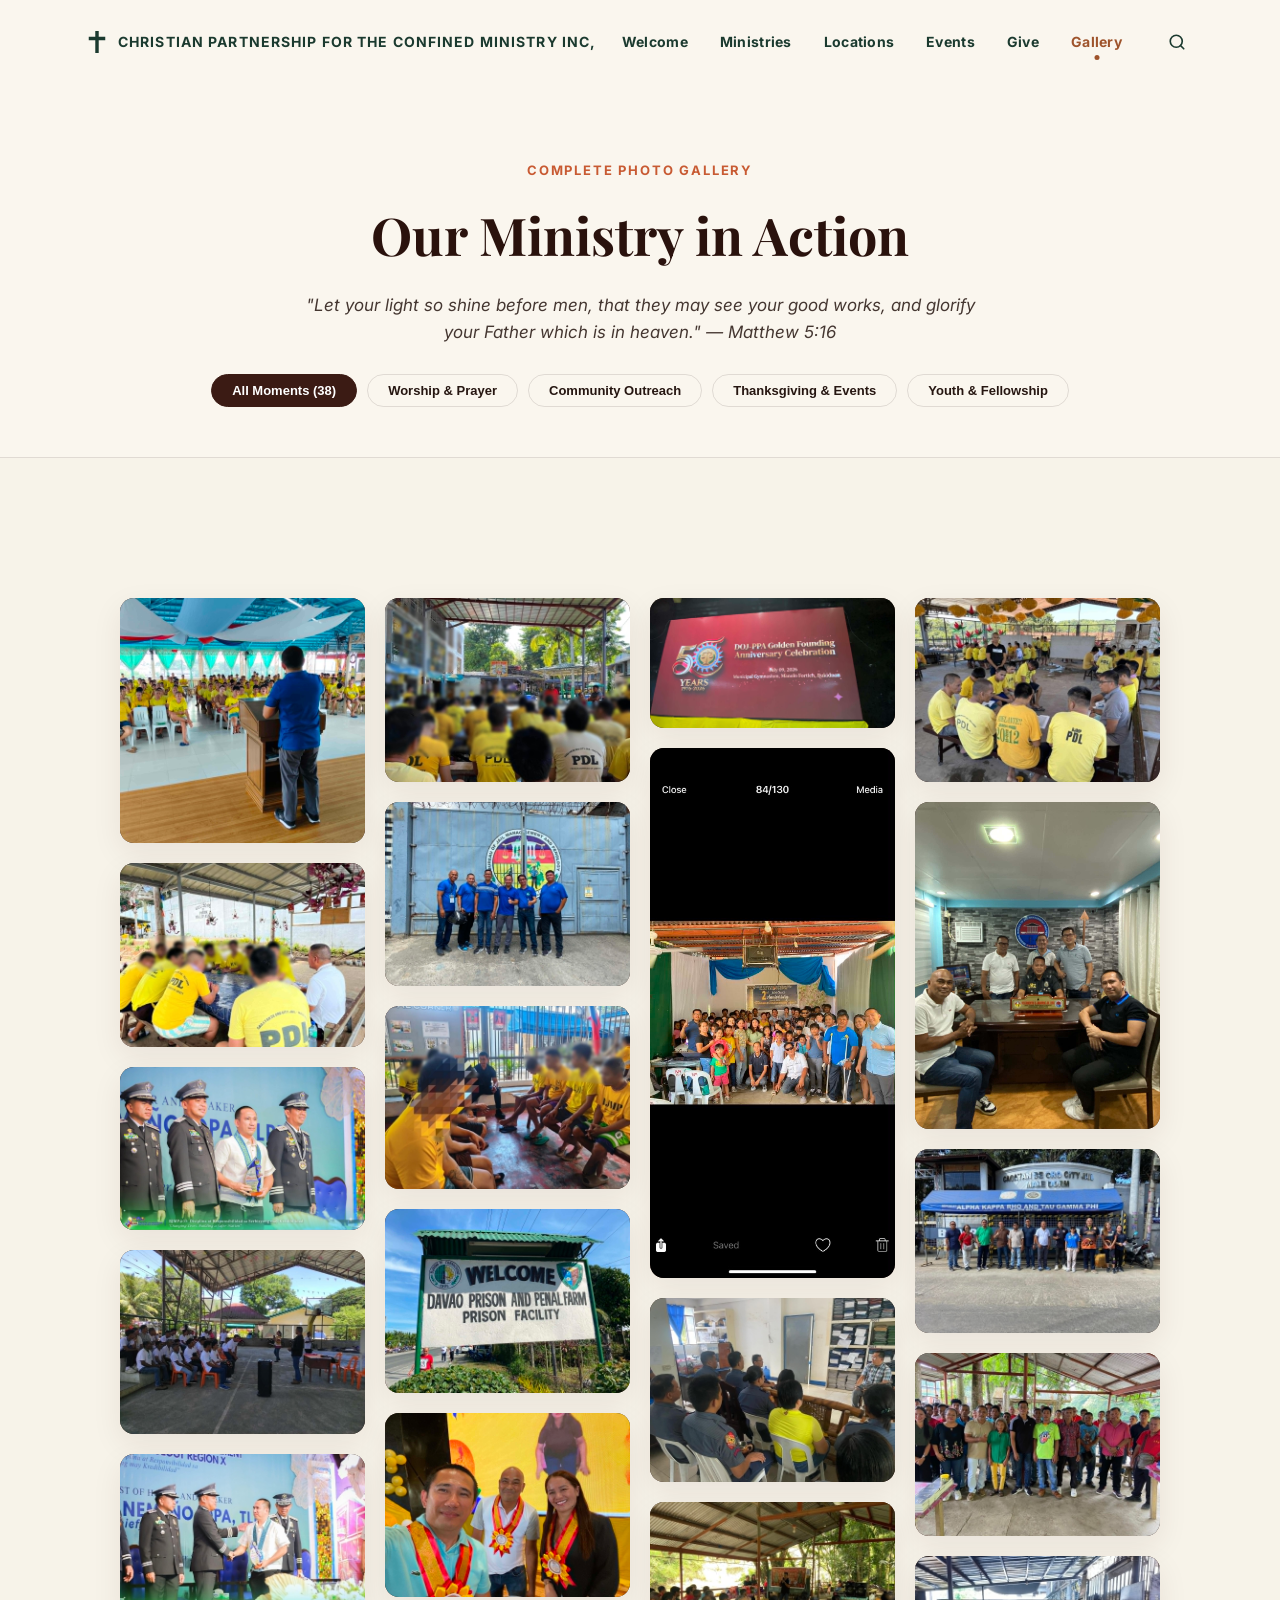
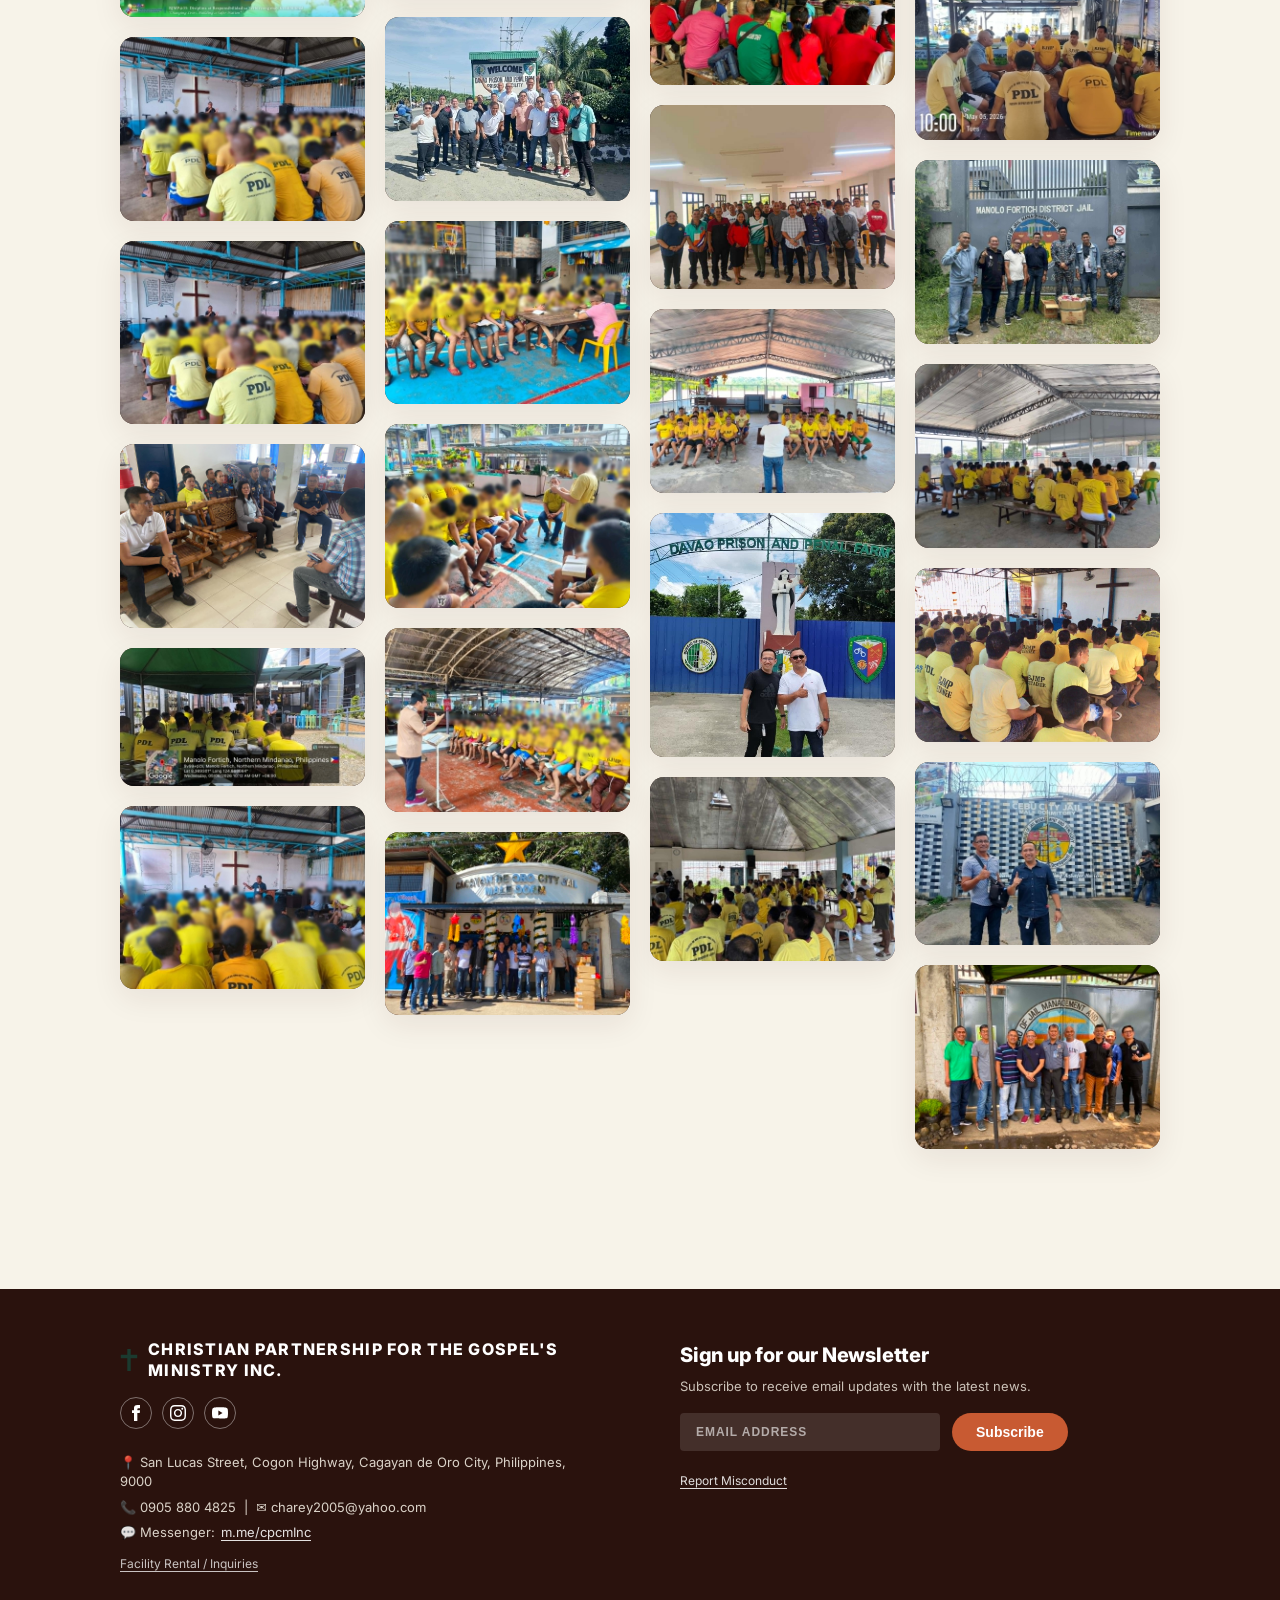
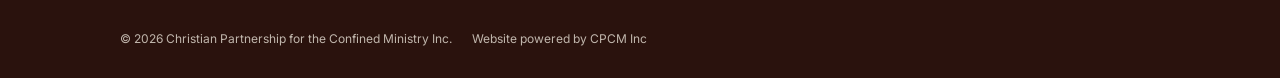
==== gallery.html @ 04987bad "improved design and added images page" ====
<!DOCTYPE html>
<html lang="en">
<head>
  <meta charset="UTF-8">
  <meta name="viewport" content="width=device-width, initial-scale=1.0">
  <meta name="description" content="Christian Partnership for the Confined Ministry Inc, — Ministry in Action Complete Photo Gallery.">
  <title>Ministry in Action Gallery — Christian Partnership for the Confined Ministry Inc</title>
  
  <!-- Typography Tokens via Google Fonts -->
  <link rel="preconnect" href="https://fonts.googleapis.com">
  <link rel="preconnect" href="https://fonts.gstatic.com" crossorigin>
  <link href="https://fonts.googleapis.com/css2?family=Inter:wght@400;500;600;700&family=Playfair+Display:ital,wght@0,400;0,600;0,700;1,400&display=swap" rel="stylesheet">
  
  <style>
    /* ==========================================================================
       DESIGN SYSTEM & TOKENS (Matching Main Page Palette)
       ========================================================================== */
    :root {
      --color-forest: #3B1B14;       /* Primary dark warm brown */
      --color-forest-dark: #2A120D;  /* Deep accent brown */
      --color-cream: #F7F3E9;        /* Warm cream background */
      --color-cream-light: #FAF6EE;  /* Surface accent */
      --color-sage: #D9B496;         /* Warm sand accent */
      --color-teal-btn: #C85A32;     /* Warm rust primary CTA */
      --color-teal-hover: #AC4924;   /* Warm rust hover */
      --color-rust: #E08238;         /* Accent underline */
      --color-white: #FFFFFF;
      --color-text-dark: #261611;    /* Body text on cream */
      --color-text-light: #F3EDE2;   /* Body text on dark */
      --color-border-dark: rgba(38, 22, 17, 0.12);
      --color-border-light: rgba(243, 237, 226, 0.18);

      --font-serif: 'Playfair Display', Georgia, serif;
      --font-sans: 'Inter', system-ui, -apple-system, BlinkMacSystemFont, sans-serif;

      --container-width: 1200px;
      --gutter-mobile: 24px;
      --gutter-desktop: 80px;
      --section-pad-desktop: 140px;
      --section-pad-mobile: 72px;

      --transition-smooth: all 0.3s cubic-bezier(0.16, 1, 0.3, 1);
      --shadow-subtle: 0 10px 30px rgba(59, 27, 20, 0.08);
      --shadow-hover: 0 20px 40px rgba(59, 27, 20, 0.18);
    }

    *, *::before, *::after {
      box-sizing: border-box;
      margin: 0;
      padding: 0;
    }

    html {
      scroll-behavior: smooth;
      font-size: 16px;
      height: 100%;
    }

    body {
      font-family: var(--font-sans);
      background-color: var(--color-cream);
      color: var(--color-text-dark);
      line-height: 1.6;
      -webkit-font-smoothing: antialiased;
      overflow-x: hidden;
      min-height: 100vh;
      display: flex;
      flex-direction: column;
    }

    img {
      max-width: 100%;
      height: auto;
      display: block;
      object-fit: cover;
    }

    a {
      color: inherit;
      text-decoration: none;
      transition: var(--transition-smooth);
    }

    .container {
      width: 100%;
      max-width: var(--container-width);
      margin: 0 auto;
      padding-left: var(--gutter-mobile);
      padding-right: var(--gutter-mobile);
    }

    @media (min-width: 768px) {
      .container {
        padding-left: var(--gutter-desktop);
        padding-right: var(--gutter-desktop);
      }
    }

    .btn {
      display: inline-flex;
      align-items: center;
      justify-content: center;
      padding: 12px 28px;
      border-radius: 999px;
      font-family: var(--font-sans);
      font-size: 14px;
      font-weight: 600;
      letter-spacing: 0.03em;
      cursor: pointer;
      transition: var(--transition-smooth);
      white-space: nowrap;
      border: none;
    }

    .btn-teal-pill {
      background-color: var(--color-teal-btn);
      color: var(--color-white);
    }

    .btn-teal-pill:hover {
      background-color: var(--color-teal-hover);
      transform: translateY(-2px);
    }

    /* Site Header */
    .site-header {
      position: absolute;
      top: 0;
      left: 0;
      width: 100%;
      z-index: 1000;
      padding: 24px 0;
      background: transparent;
      transition: background-color 0.4s cubic-bezier(0.16, 1, 0.3, 1),
        padding 0.4s ease,
        box-shadow 0.4s ease,
        backdrop-filter 0.4s ease;
    }

    .site-header.scrolled {
      position: fixed;
      background-color: rgba(255, 255, 255, 0.95);
      backdrop-filter: blur(12px);
      -webkit-backdrop-filter: blur(12px);
      padding: 16px 0;
      box-shadow: 0 4px 20px rgba(0, 0, 0, 0.08);
      border-bottom: 1px solid rgba(27, 58, 47, 0.08);
    }

    .header-container {
      display: flex;
      align-items: center;
      justify-content: space-between;
      padding-left: var(--gutter-mobile);
      padding-right: var(--gutter-mobile);
    }

    @media (min-width: 992px) {
      .header-container {
        padding-left: 48px;
        padding-right: 48px;
      }
    }

    .brand-logo {
      display: flex;
      align-items: center;
      gap: 12px;
      font-family: var(--font-sans);
      font-weight: 700;
      font-size: 14px;
      letter-spacing: 0.08em;
      color: #1b3a2f; /* Dark forest green */
      text-transform: uppercase;
      transition: color 0.3s ease;
      z-index: 1002;
      line-height: 1;
    }

    .cross-icon {
      width: 18px;
      height: 22px;
      fill: #1b3a2f;
      flex-shrink: 0;
    }

    .main-nav {
      display: none;
    }

    @media (min-width: 992px) {
      .main-nav {
        display: flex;
        align-items: center;
      }
    }

    .nav-list {
      display: flex;
      align-items: center;
      list-style: none;
      gap: 32px;
    }

    .nav-link {
      font-family: var(--font-sans);
      font-size: 14px;
      font-weight: 700;
      line-height: 1.4;
      text-transform: none;
      letter-spacing: 0.02em;
      color: #1b3a2f; /* Inactive link color: Deep forest green */
      position: relative;
      padding: 8px 0;
      transition: color 0.3s ease;
      display: inline-block;
    }

    .nav-link:hover,
    .nav-link:focus-visible {
      color: #9E532B; /* Warm terracotta on hover */
    }

    .nav-link.active {
      color: #9E532B; /* Active link warm terracotta/brown text color */
      font-weight: 700;
    }

    .nav-link.active::after {
      content: '';
      position: absolute;
      bottom: 0px;
      left: 50%;
      transform: translateX(-50%);
      width: 5px;
      height: 5px;
      background-color: #9E532B; /* Small centered dot indicator beneath active text */
      border-radius: 50%;
    }

    .search-trigger-btn {
      background: none;
      color: #1b3a2f;
      cursor: pointer;
      display: flex;
      align-items: center;
      justify-content: center;
      padding: 6px;
      border-radius: 50%;
      transition: var(--transition-smooth);
      margin-left: 8px;
      border: none;
      outline: none;
    }

    .search-trigger-btn:hover {
      color: #9E532B;
      transform: scale(1.1);
    }

    /* Mobile Hamburger */
    .mobile-menu-toggle {
      display: flex;
      flex-direction: column;
      justify-content: space-between;
      width: 28px;
      height: 20px;
      background: transparent;
      cursor: pointer;
      z-index: 1002;
    }

    @media (min-width: 992px) {
      .mobile-menu-toggle {
        display: none;
      }
    }

    .mobile-menu-toggle span {
      width: 100%;
      height: 2px;
      background-color: var(--color-forest);
      border-radius: 2px;
      transition: var(--transition-smooth);
    }

    .site-header.scrolled .mobile-menu-toggle span {
      background-color: var(--color-white);
    }

    .mobile-menu-toggle.open span:nth-child(1) {
      transform: translateY(9px) rotate(45deg);
    }

    .mobile-menu-toggle.open span:nth-child(2) {
      opacity: 0;
    }

    .mobile-menu-toggle.open span:nth-child(3) {
      transform: translateY(-9px) rotate(-45deg);
    }

    /* Mobile Drawer */
    .mobile-drawer {
      position: fixed;
      top: 0;
      right: -100%;
      width: 100%;
      max-width: 380px;
      height: 100vh;
      background-color: var(--color-forest);
      z-index: 1001;
      padding: 120px 40px 60px;
      display: flex;
      flex-direction: column;
      justify-content: space-between;
      transition: right 0.4s cubic-bezier(0.16, 1, 0.3, 1);
      box-shadow: -10px 0 30px rgba(0, 0, 0, 0.3);
    }

    .mobile-drawer.open {
      right: 0;
    }

    .mobile-nav-list {
      list-style: none;
      display: flex;
      flex-direction: column;
      gap: 28px;
    }

    .mobile-nav-link {
      font-family: var(--font-serif);
      font-size: 28px;
      color: var(--color-white);
      display: block;
    }

    .mobile-nav-link.active {
      color: var(--color-sage);
      position: relative;
    }

    .drawer-backdrop {
      position: fixed;
      top: 0;
      left: 0;
      width: 100vw;
      height: 100vh;
      background-color: rgba(0, 0, 0, 0.5);
      backdrop-filter: blur(4px);
      z-index: 1000;
      opacity: 0;
      pointer-events: none;
      transition: opacity 0.3s ease;
    }

    .drawer-backdrop.open {
      opacity: 1;
      pointer-events: auto;
    }

    /* Search Modal Overlay */
    .search-modal {
      position: fixed;
      top: 0;
      left: 0;
      width: 100vw;
      height: 100vh;
      background-color: rgba(42, 18, 13, 0.96);
      backdrop-filter: blur(16px);
      z-index: 2000;
      display: flex;
      align-items: center;
      justify-content: center;
      padding: 24px;
      opacity: 0;
      pointer-events: none;
      transition: opacity 0.3s ease;
    }

    .search-modal.active {
      opacity: 1;
      pointer-events: auto;
    }

    .search-modal-content {
      width: 100%;
      max-width: 600px;
      position: relative;
    }

    .search-modal-close {
      position: absolute;
      top: -60px;
      right: 0;
      background: none;
      color: var(--color-white);
      font-size: 32px;
      cursor: pointer;
    }

    .search-big-input {
      width: 100%;
      background: transparent;
      border: none;
      border-bottom: 2px solid var(--color-sage);
      font-family: var(--font-serif);
      font-size: 32px;
      color: var(--color-white);
      padding: 16px 0;
    }

    .search-big-input::placeholder {
      color: rgba(255, 255, 255, 0.4);
    }

    /* Hero Section */
    .gallery-hero {
      padding-top: 160px;
      padding-bottom: 50px;
      background-color: var(--color-cream-light);
      text-align: center;
      border-bottom: 1px solid var(--color-border-dark);
    }

    .eyebrow {
      font-size: 13px;
      font-weight: 700;
      text-transform: uppercase;
      letter-spacing: 0.14em;
      color: var(--color-teal-btn);
      margin-bottom: 12px;
      display: block;
    }

    .hero-title {
      font-family: var(--font-serif);
      font-size: clamp(34px, 4.5vw, 52px);
      color: var(--color-forest-dark);
      margin-bottom: 16px;
      font-weight: 700;
    }

    .hero-subtitle {
      max-width: 680px;
      margin: 0 auto 28px;
      font-size: 17px;
      color: var(--color-text-dark);
      opacity: 0.85;
      font-style: italic;
    }

    /* Filter Tabs */
    .filter-tabs {
      display: flex;
      flex-wrap: wrap;
      justify-content: center;
      gap: 10px;
      margin-top: 20px;
    }

    .filter-btn {
      padding: 8px 20px;
      border-radius: 999px;
      background: transparent;
      border: 1px solid var(--color-border-dark);
      color: var(--color-text-dark);
      font-size: 13px;
      font-weight: 600;
      cursor: pointer;
      transition: var(--transition-smooth);
    }

    .filter-btn:hover, .filter-btn.active {
      background-color: var(--color-forest);
      color: var(--color-white);
      border-color: var(--color-forest);
    }

    /* Masonry Gallery Grid */
    .gallery-section {
      padding: var(--section-pad-desktop) 0;
    }

    .masonry-grid {
      column-count: 1;
      column-gap: 20px;
    }

    @media (min-width: 576px) {
      .masonry-grid {
        column-count: 2;
      }
    }

    @media (min-width: 992px) {
      .masonry-grid {
        column-count: 3;
      }
    }

    @media (min-width: 1200px) {
      .masonry-grid {
        column-count: 4;
      }
    }

    .gallery-item {
      break-inside: avoid;
      margin-bottom: 20px;
      position: relative;
      border-radius: 14px;
      overflow: hidden;
      box-shadow: var(--shadow-subtle);
      background-color: var(--color-forest-dark);
      cursor: pointer;
      transition: var(--transition-smooth);
    }

    .gallery-item:hover {
      transform: translateY(-4px);
      box-shadow: var(--shadow-hover);
    }

    .gallery-img {
      width: 100%;
      height: auto;
      display: block;
      transition: transform 0.5s ease;
    }

    .gallery-item:hover .gallery-img {
      transform: scale(1.05);
      opacity: 0.88;
    }

    .gallery-caption {
      position: absolute;
      bottom: 0;
      left: 0;
      width: 100%;
      padding: 20px;
      background: linear-gradient(to top, rgba(42, 18, 13, 0.92) 0%, rgba(42, 18, 13, 0) 100%);
      color: var(--color-white);
      opacity: 0;
      transform: translateY(10px);
      transition: var(--transition-smooth);
    }

    .gallery-item:hover .gallery-caption {
      opacity: 1;
      transform: translateY(0);
    }

    .caption-tag {
      font-size: 10px;
      font-weight: 700;
      text-transform: uppercase;
      letter-spacing: 0.12em;
      color: var(--color-sage);
      margin-bottom: 4px;
      display: block;
    }

    .caption-title {
      font-family: var(--font-serif);
      font-size: 16px;
      font-weight: 600;
      line-height: 1.3;
    }

    /* Lightbox Modal */
    .lightbox-modal {
      position: fixed;
      top: 0;
      left: 0;
      width: 100vw;
      height: 100vh;
      background-color: rgba(42, 18, 13, 0.95);
      backdrop-filter: blur(12px);
      z-index: 2000;
      display: flex;
      align-items: center;
      justify-content: center;
      opacity: 0;
      pointer-events: none;
      transition: opacity 0.3s ease;
      padding: 24px;
    }

    .lightbox-modal.active {
      opacity: 1;
      pointer-events: auto;
    }

    .lightbox-content {
      max-width: 900px;
      max-height: 88vh;
      position: relative;
      text-align: center;
    }

    .lightbox-img {
      max-width: 100%;
      max-height: 78vh;
      border-radius: 12px;
      box-shadow: 0 20px 50px rgba(0, 0, 0, 0.5);
    }

    .lightbox-close {
      position: absolute;
      top: -48px;
      right: 0;
      background: none;
      border: none;
      color: var(--color-white);
      font-size: 36px;
      cursor: pointer;
    }

    .lightbox-caption-text {
      color: var(--color-cream);
      margin-top: 14px;
      font-family: var(--font-serif);
      font-size: 18px;
    }

    /* ==========================================================================
       FOOTER (Refactored Layout with Site Palette)
       ========================================================================== */
    .site-footer {
      background-color: var(--color-forest-dark);
      color: var(--color-text-light);
      padding-top: 50px;
      padding-bottom: 30px;
      margin-top: auto;
      margin-bottom: 0;
    }

    .footer-grid-2col {
      display: grid;
      grid-template-columns: 1fr;
      gap: 40px;
      margin-bottom: 40px;
      align-items: start;
    }

    @media (min-width: 840px) {
      .footer-grid-2col {
        grid-template-columns: 1fr 1fr;
        gap: 80px;
      }
    }

    .footer-brand {
      display: flex;
      align-items: center;
      gap: 10px;
      font-weight: 800;
      font-size: 16px;
      letter-spacing: 0.08em;
      margin-bottom: 16px;
      line-height: 1.3;
      color: var(--color-white);
      text-transform: uppercase;
    }

    .social-icons-row {
      display: flex;
      align-items: center;
      gap: 10px;
      margin-bottom: 24px;
    }

    .social-icon-circle {
      width: 32px;
      height: 32px;
      border-radius: 50%;
      border: 1px solid rgba(255, 255, 255, 0.4);
      display: flex;
      align-items: center;
      justify-content: center;
      color: var(--color-white);
      transition: var(--transition-smooth);
    }

    .social-icon-circle:hover {
      background-color: var(--color-teal-btn);
      border-color: var(--color-teal-btn);
      color: var(--color-white);
      transform: translateY(-2px);
    }

    .footer-contact-details {
      list-style: none;
      display: flex;
      flex-direction: column;
      gap: 6px;
      font-size: 13px;
      color: var(--color-text-light);
      opacity: 0.88;
      line-height: 1.5;
    }

    .footer-contact-details li {
      display: flex;
      align-items: flex-start;
      gap: 6px;
    }

    .footer-contact-details a {
      color: var(--color-white);
      text-decoration: underline;
      text-underline-offset: 3px;
    }

    .footer-newsletter-box h3 {
      font-family: var(--font-sans);
      font-weight: 800;
      font-size: 20px;
      color: var(--color-white);
      margin-bottom: 6px;
      letter-spacing: -0.01em;
    }

    .footer-newsletter-box p {
      font-size: 13px;
      color: var(--color-text-light);
      opacity: 0.8;
      margin-bottom: 18px;
      line-height: 1.4;
    }

    .newsletter-form-inline {
      display: flex;
      align-items: center;
      gap: 12px;
      margin-bottom: 16px;
    }

    .newsletter-input-dark {
      flex: 1;
      max-width: 260px;
      background-color: rgba(255, 255, 255, 0.12);
      border: none;
      border-radius: 4px;
      padding: 12px 16px;
      color: var(--color-white);
      font-size: 12px;
      font-weight: 700;
      letter-spacing: 0.08em;
    }

    .newsletter-input-dark::placeholder {
      color: rgba(255, 255, 255, 0.6);
      text-transform: uppercase;
      font-size: 12px;
      font-weight: 700;
      letter-spacing: 0.08em;
    }

    .newsletter-input-dark:focus {
      outline: none;
      background-color: rgba(255, 255, 255, 0.18);
    }

    .btn-emerald-pill {
      background-color: var(--color-teal-btn);
      color: var(--color-white);
      border: none;
      border-radius: 999px;
      padding: 12px 24px;
      font-size: 14px;
      font-weight: 700;
      cursor: pointer;
      transition: background-color 0.2s ease, transform 0.2s ease;
      display: inline-flex;
      align-items: center;
      justify-content: center;
      line-height: 1;
    }

    .btn-emerald-pill:hover {
      background-color: var(--color-teal-hover);
      transform: translateY(-1px);
    }

    .footer-helper-link {
      display: inline-block;
      font-size: 12px;
      color: var(--color-white);
      text-decoration: underline;
      text-underline-offset: 3px;
      opacity: 0.85;
      transition: var(--transition-smooth);
    }

    .footer-helper-link:hover {
      opacity: 1;
      color: var(--color-sage);
    }

    .footer-bottom-bar {
      padding-top: 16px;
      display: flex;
      flex-direction: column;
      gap: 10px;
      align-items: flex-start;
      font-size: 12px;
      color: var(--color-text-light);
      opacity: 0.75;
    }

    @media (min-width: 640px) {
      .footer-bottom-bar {
        flex-direction: row;
        align-items: center;
        gap: 20px;
      }
    }

    .footer-bottom-bar a {
      color: var(--color-text-light);
      transition: var(--transition-smooth);
    }

    .footer-bottom-bar a:hover {
      color: var(--color-white);
      text-decoration: underline;
    }
  </style>
</head>
<body>

  <!-- Header Navigation -->
  <header class="site-header" id="main-header">
    <div class="container header-container">

      <!-- Brand / Logo -->
      <a href="index.html#welcome" class="brand-logo" aria-label="Christian Partnership for the Confined Ministry Inc Homepage">
        <svg class="cross-icon" viewBox="0 0 24 32" aria-hidden="true">
          <path d="M9.5 0H14.5V8.5H24V13.5H14.5V32H9.5V13.5H0V8.5H9.5V0Z" />
        </svg>
        <span>CHRISTIAN PARTNERSHIP FOR THE CONFINED MINISTRY INC,</span>
      </a>

      <!-- Desktop Navigation -->
      <nav class="main-nav" aria-label="Main Navigation">
        <ul class="nav-list">
          <li><a href="index.html#welcome" class="nav-link">Welcome</a></li>
          <li><a href="index.html#worship" class="nav-link">Ministries</a></li>
          <li><a href="index.html#locations" class="nav-link">Locations</a></li>
          <li><a href="index.html#transformation" class="nav-link">Events</a></li>
          <li><a href="index.html#justice" class="nav-link">Give</a></li>
          <li><a href="gallery.html" class="nav-link active">Gallery</a></li>
          <li>
            <button class="search-trigger-btn" id="search-open-btn" aria-label="Open Search">
              <svg width="18" height="18" viewBox="0 0 24 24" fill="none" stroke="currentColor" stroke-width="2.2"
                stroke-linecap="round" stroke-linejoin="round">
                <circle cx="11" cy="11" r="8"></circle>
                <line x1="21" y1="21" x2="16.65" y2="16.65"></line>
              </svg>
            </button>
          </li>
        </ul>
      </nav>

      <!-- Mobile Hamburger Button -->
      <button class="mobile-menu-toggle" id="mobile-menu-btn" aria-label="Toggle Navigation Menu" aria-expanded="false">
        <span></span>
        <span></span>
        <span></span>
      </button>
    </div>
  </header>

  <!-- Mobile Drawer -->
  <div class="drawer-backdrop" id="drawer-backdrop"></div>
  <aside class="mobile-drawer" id="mobile-drawer" aria-label="Mobile Navigation">
    <ul class="mobile-nav-list">
      <li><a href="index.html#welcome" class="mobile-nav-link">Welcome</a></li>
      <li><a href="index.html#worship" class="mobile-nav-link">Ministries</a></li>
      <li><a href="index.html#locations" class="mobile-nav-link">Locations</a></li>
      <li><a href="index.html#transformation" class="mobile-nav-link">Events</a></li>
      <li><a href="index.html#justice" class="mobile-nav-link">Give</a></li>
      <li><a href="gallery.html" class="mobile-nav-link active">Gallery</a></li>
    </ul>
    <div style="margin-top: auto;">
      <a href="index.html#locations" class="btn btn-teal-pill" style="width: 100%;">Contact Us</a>
    </div>
  </aside>

  <!-- Hero Section -->
  <section class="gallery-hero">
    <div class="container">
      <span class="eyebrow">COMPLETE PHOTO GALLERY</span>
      <h1 class="hero-title">Our Ministry in Action</h1>
      <p class="hero-subtitle">"Let your light so shine before men, that they may see your good works, and glorify your Father which is in heaven." — Matthew 5:16</p>

      <!-- Category Filter Tabs -->
      <div class="filter-tabs">
        <button class="filter-btn active" onclick="filterGallery('all')">All Moments (38)</button>
        <button class="filter-btn" onclick="filterGallery('worship')">Worship & Prayer</button>
        <button class="filter-btn" onclick="filterGallery('outreach')">Community Outreach</button>
        <button class="filter-btn" onclick="filterGallery('events')">Thanksgiving & Events</button>
        <button class="filter-btn" onclick="filterGallery('youth')">Youth & Fellowship</button>
      </div>
    </div>
  </section>

  <!-- Masonry Gallery Section (Contains ALL 21 Images) -->
  <section class="gallery-section">
    <div class="container">
      <div class="masonry-grid" id="gallery-grid">

        <!-- 1. .jfif -->
        <div class="gallery-item" data-category="outreach" onclick="openLightbox('images/\'.jfif', 'Community Ministry & Care Program')">
          <img src="images/'.jfif" alt="Community Ministry & Care Program" class="gallery-img">
          <div class="gallery-caption">
            <span class="caption-tag">Community Outreach</span>
            <div class="caption-title">Community Ministry & Care</div>
          </div>
        </div>

        <!-- 2. 04049e8e-2781-45a4-b405-ed1c49c8228a.jfif -->
        <div class="gallery-item" data-category="worship" onclick="openLightbox('images/04049e8e-2781-45a4-b405-ed1c49c8228a.jfif', 'Main Congregation Worship')">
          <img src="images/04049e8e-2781-45a4-b405-ed1c49c8228a.jfif" alt="Main Congregation Worship" class="gallery-img">
          <div class="gallery-caption">
            <span class="caption-tag">Worship & Prayer</span>
            <div class="caption-title">Main Congregation Worship</div>
          </div>
        </div>

        <!-- 3. 08946c86-fdfc-45ee-a84c-e0edcb708e23.jfif -->
        <div class="gallery-item" data-category="worship" onclick="openLightbox('images/08946c86-fdfc-45ee-a84c-e0edcb708e23.jfif', 'Communion & Altar Reflection')">
          <img src="images/08946c86-fdfc-45ee-a84c-e0edcb708e23.jfif" alt="Communion & Altar Reflection" class="gallery-img">
          <div class="gallery-caption">
            <span class="caption-tag">Worship & Prayer</span>
            <div class="caption-title">Communion & Altar Reflection</div>
          </div>
        </div>

        <!-- 4. 0aab174a-6def-4ff8-bf45-190cedb0be4d.jfif -->
        <div class="gallery-item" data-category="worship" onclick="openLightbox('images/0aab174a-6def-4ff8-bf45-190cedb0be4d.jfif', 'Congregational Worship Service')">
          <img src="images/0aab174a-6def-4ff8-bf45-190cedb0be4d.jfif" alt="Congregational Worship Service" class="gallery-img">
          <div class="gallery-caption">
            <span class="caption-tag">Worship & Prayer</span>
            <div class="caption-title">Sunday Morning Praise</div>
          </div>
        </div>

        <!-- 5. 48492d1f-f665-4e8c-8c70-81cc667b6ff1.jfif -->
        <div class="gallery-item" data-category="youth" onclick="openLightbox('images/48492d1f-f665-4e8c-8c70-81cc667b6ff1.jfif', 'Youth Leadership Fellowship')">
          <img src="images/48492d1f-f665-4e8c-8c70-81cc667b6ff1.jfif" alt="Youth Leadership Fellowship" class="gallery-img">
          <div class="gallery-caption">
            <span class="caption-tag">Youth & Fellowship</span>
            <div class="caption-title">Youth Leadership Fellowship</div>
          </div>
        </div>

        <!-- 6. 588e509f-d9ae-4d91-82ce-46c5da46464c (1).jfif -->
        <div class="gallery-item" data-category="youth" onclick="openLightbox('images/588e509f-d9ae-4d91-82ce-46c5da46464c (1).jfif', 'Small Group Discipleship Session')">
          <img src="images/588e509f-d9ae-4d91-82ce-46c5da46464c (1).jfif" alt="Small Group Discipleship Session" class="gallery-img">
          <div class="gallery-caption">
            <span class="caption-tag">Youth & Fellowship</span>
            <div class="caption-title">Small Group Discipleship</div>
          </div>
        </div>

        <!-- 7. 588e509f-d9ae-4d91-82ce-46c5da46464c.jfif -->
        <div class="gallery-item" data-category="events" onclick="openLightbox('images/588e509f-d9ae-4d91-82ce-46c5da46464c.jfif', 'Ministry Event Gathering')">
          <img src="images/588e509f-d9ae-4d91-82ce-46c5da46464c.jfif" alt="Ministry Event Gathering" class="gallery-img">
          <div class="gallery-caption">
            <span class="caption-tag">Thanksgiving & Events</span>
            <div class="caption-title">Ministry Event Gathering</div>
          </div>
        </div>

        <!-- 8. 63ec8a36-4f36-4144-a654-1a6d167fb2c2.jfif -->
        <div class="gallery-item" data-category="events" onclick="openLightbox('images/63ec8a36-4f36-4144-a654-1a6d167fb2c2.jfif', 'Annual Thanksgiving Celebration')">
          <img src="images/63ec8a36-4f36-4144-a654-1a6d167fb2c2.jfif" alt="Annual Thanksgiving Celebration" class="gallery-img">
          <div class="gallery-caption">
            <span class="caption-tag">Thanksgiving & Events</span>
            <div class="caption-title">Annual Thanksgiving Party</div>
          </div>
        </div>

        <!-- 9. 680fa8af-c802-4322-9f04-9d6233847f49.jfif -->
        <div class="gallery-item" data-category="events" onclick="openLightbox('images/680fa8af-c802-4322-9f04-9d6233847f49.jfif', 'Shared Community Table & Meal')">
          <img src="images/680fa8af-c802-4322-9f04-9d6233847f49.jfif" alt="Shared Community Table & Meal" class="gallery-img">
          <div class="gallery-caption">
            <span class="caption-tag">Thanksgiving & Events</span>
            <div class="caption-title">Shared Community Meal</div>
          </div>
        </div>

        <!-- 10. 791af3e1-f908-4545-84da-49698ac3ec84.jfif -->
        <div class="gallery-item" data-category="outreach" onclick="openLightbox('images/791af3e1-f908-4545-84da-49698ac3ec84.jfif', 'Prayer & Encouragement Ministry')">
          <img src="images/791af3e1-f908-4545-84da-49698ac3ec84.jfif" alt="Prayer & Encouragement Ministry" class="gallery-img">
          <div class="gallery-caption">
            <span class="caption-tag">Community Outreach</span>
            <div class="caption-title">Prayer & Encouragement Notes</div>
          </div>
        </div>

        <!-- 11. 809c2114-9328-4f92-b24e-7929de5f0009.jfif -->
        <div class="gallery-item" data-category="outreach" onclick="openLightbox('images/809c2114-9328-4f92-b24e-7929de5f0009.jfif', 'Feeding & Care Community Outreach')">
          <img src="images/809c2114-9328-4f92-b24e-7929de5f0009.jfif" alt="Feeding & Care Community Outreach" class="gallery-img">
          <div class="gallery-caption">
            <span class="caption-tag">Community Outreach</span>
            <div class="caption-title">Feeding & Care Outreach</div>
          </div>
        </div>

        <!-- 12. 934343e0-2a54-4eeb-af28-47076a4bcf51.jfif -->
        <div class="gallery-item" data-category="outreach" onclick="openLightbox('images/934343e0-2a54-4eeb-af28-47076a4bcf51.jfif', 'Holistic Transformation Outreach')">
          <img src="images/934343e0-2a54-4eeb-af28-47076a4bcf51.jfif" alt="Holistic Transformation Outreach" class="gallery-img">
          <div class="gallery-caption">
            <span class="caption-tag">Community Outreach</span>
            <div class="caption-title">Holistic Transformation Service</div>
          </div>
        </div>

        <!-- 13. 996fbf23-7139-430c-9ccc-42a837127abb.jfif -->
        <div class="gallery-item" data-category="worship" onclick="openLightbox('images/996fbf23-7139-430c-9ccc-42a837127abb.jfif', 'Fellowship & Spiritual Growth')">
          <img src="images/996fbf23-7139-430c-9ccc-42a837127abb.jfif" alt="Fellowship & Spiritual Growth" class="gallery-img">
          <div class="gallery-caption">
            <span class="caption-tag">Worship & Prayer</span>
            <div class="caption-title">Spiritual Growth Session</div>
          </div>
        </div>

        <!-- 14. 9de29878-a93f-44d3-904a-c3f8abaace25.jfif -->
        <div class="gallery-item" data-category="events" onclick="openLightbox('images/9de29878-a93f-44d3-904a-c3f8abaace25.jfif', 'Church Gathering & Celebrations')">
          <img src="images/9de29878-a93f-44d3-904a-c3f8abaace25.jfif" alt="Church Gathering & Celebrations" class="gallery-img">
          <div class="gallery-caption">
            <span class="caption-tag">Thanksgiving & Events</span>
            <div class="caption-title">Church Gathering & Celebration</div>
          </div>
        </div>

        <!-- 15. a59aa531-5310-4836-a802-e38729451f2f.jfif -->
        <div class="gallery-item" data-category="youth" onclick="openLightbox('images/a59aa531-5310-4836-a802-e38729451f2f.jfif', 'Youth Circle & Prayer')">
          <img src="images/a59aa531-5310-4836-a802-e38729451f2f.jfif" alt="Youth Circle & Prayer" class="gallery-img">
          <div class="gallery-caption">
            <span class="caption-tag">Youth & Fellowship</span>
            <div class="caption-title">Youth Circle & Prayer</div>
          </div>
        </div>

        <!-- 16. c8a4073f-01f4-4b1e-a01c-f04b41514e88.jfif -->
        <div class="gallery-item" data-category="outreach" onclick="openLightbox('images/c8a4073f-01f4-4b1e-a01c-f04b41514e88.jfif', 'Prison Ministry Outreach Program')">
          <img src="images/c8a4073f-01f4-4b1e-a01c-f04b41514e88.jfif" alt="Prison Ministry Outreach Program" class="gallery-img">
          <div class="gallery-caption">
            <span class="caption-tag">Community Outreach</span>
            <div class="caption-title">Prison Ministry Outreach</div>
          </div>
        </div>

        <!-- 17. d5ac5716-8cdf-40ed-8d09-015c1adbbe33.jfif -->
        <div class="gallery-item" data-category="events" onclick="openLightbox('images/d5ac5716-8cdf-40ed-8d09-015c1adbbe33.jfif', 'Ministry Anniversary & Banquet')">
          <img src="images/d5ac5716-8cdf-40ed-8d09-015c1adbbe33.jfif" alt="Ministry Anniversary & Banquet" class="gallery-img">
          <div class="gallery-caption">
            <span class="caption-tag">Thanksgiving & Events</span>
            <div class="caption-title">Ministry Anniversary Banquet</div>
          </div>
        </div>

        <!-- 18. d9f03f01-332c-4429-a6e6-a2a5db9ebf7b.jfif -->
        <div class="gallery-item" data-category="worship" onclick="openLightbox('images/d9f03f01-332c-4429-a6e6-a2a5db9ebf7b.jfif', 'Special Prayer & Intercession')">
          <img src="images/d9f03f01-332c-4429-a6e6-a2a5db9ebf7b.jfif" alt="Special Prayer & Intercession" class="gallery-img">
          <div class="gallery-caption">
            <span class="caption-tag">Worship & Prayer</span>
            <div class="caption-title">Special Prayer & Intercession</div>
          </div>
        </div>

        <!-- 19. ddc016ef-231b-491d-90f8-ebc35927281d.jfif -->
        <div class="gallery-item" data-category="youth" onclick="openLightbox('images/ddc016ef-231b-491d-90f8-ebc35927281d.jfif', 'Confined Ministry Leaders Seminar')">
          <img src="images/ddc016ef-231b-491d-90f8-ebc35927281d.jfif" alt="Confined Ministry Leaders Seminar" class="gallery-img">
          <div class="gallery-caption">
            <span class="caption-tag">Youth & Fellowship</span>
            <div class="caption-title">Leaders Training Seminar</div>
          </div>
        </div>

        <!-- 20. e696ec00-fc2f-4208-a9ae-6451bf52292e.jfif -->
        <div class="gallery-item" data-category="outreach" onclick="openLightbox('images/e696ec00-fc2f-4208-a9ae-6451bf52292e.jfif', 'Evangelistic Outreach Ministry')">
          <img src="images/e696ec00-fc2f-4208-a9ae-6451bf52292e.jfif" alt="Evangelistic Outreach Ministry" class="gallery-img">
          <div class="gallery-caption">
            <span class="caption-tag">Community Outreach</span>
            <div class="caption-title">Evangelistic Community Outreach</div>
          </div>
        </div>

        <!-- 21. f7e69608-cb47-4116-8c92-844ff081f88c.jfif -->
        <div class="gallery-item" data-category="events" onclick="openLightbox('images/f7e69608-cb47-4116-8c92-844ff081f88c.jfif', 'Communal Celebration Moment')">
          <img src="images/f7e69608-cb47-4116-8c92-844ff081f88c.jfif" alt="Communal Celebration Moment" class="gallery-img">
          <div class="gallery-caption">
            <span class="caption-tag">Thanksgiving & Events</span>
            <div class="caption-title">Communal Celebration Moment</div>
          </div>
        </div>

        <!-- 22. 2afcbdd3-897b-499c-9e86-d160d7d3b327.jfif -->
        <div class="gallery-item" data-category="worship" onclick="openLightbox('images/2afcbdd3-897b-499c-9e86-d160d7d3b327.jfif', 'Prayer & Devotional Fellowship')">
          <img src="images/2afcbdd3-897b-499c-9e86-d160d7d3b327.jfif" alt="Prayer & Devotional Fellowship" class="gallery-img">
          <div class="gallery-caption">
            <span class="caption-tag">Worship & Prayer</span>
            <div class="caption-title">Prayer & Devotional Fellowship</div>
          </div>
        </div>

        <!-- 23. 38635d14-470a-4266-90fa-eb6ea870ca77.jfif -->
        <div class="gallery-item" data-category="outreach" onclick="openLightbox('images/38635d14-470a-4266-90fa-eb6ea870ca77.jfif', 'Ministry Relief & Support')">
          <img src="images/38635d14-470a-4266-90fa-eb6ea870ca77.jfif" alt="Ministry Relief & Support" class="gallery-img">
          <div class="gallery-caption">
            <span class="caption-tag">Community Outreach</span>
            <div class="caption-title">Ministry Relief & Support</div>
          </div>
        </div>

        <!-- 24. 3dd81ed4-9f08-46b3-b510-fa6c1648f86b.jfif -->
        <div class="gallery-item" data-category="events" onclick="openLightbox('images/3dd81ed4-9f08-46b3-b510-fa6c1648f86b.jfif', 'Annual Gathering & Praise')">
          <img src="images/3dd81ed4-9f08-46b3-b510-fa6c1648f86b.jfif" alt="Annual Gathering & Praise" class="gallery-img">
          <div class="gallery-caption">
            <span class="caption-tag">Thanksgiving & Events</span>
            <div class="caption-title">Annual Gathering & Praise</div>
          </div>
        </div>

        <!-- 25. 3f5d301f-55d4-4b19-a060-3874837d20c3.jfif -->
        <div class="gallery-item" data-category="youth" onclick="openLightbox('images/3f5d301f-55d4-4b19-a060-3874837d20c3.jfif', 'Youth Bible Discussion')">
          <img src="images/3f5d301f-55d4-4b19-a060-3874837d20c3.jfif" alt="Youth Bible Discussion" class="gallery-img">
          <div class="gallery-caption">
            <span class="caption-tag">Youth & Fellowship</span>
            <div class="caption-title">Youth Bible Discussion</div>
          </div>
        </div>

        <!-- 26. 48c1d3e1-da69-4264-a896-ebf544ed3214.jfif -->
        <div class="gallery-item" data-category="worship" onclick="openLightbox('images/48c1d3e1-da69-4264-a896-ebf544ed3214.jfif', 'Altar Ministry & Worship')">
          <img src="images/48c1d3e1-da69-4264-a896-ebf544ed3214.jfif" alt="Altar Ministry & Worship" class="gallery-img">
          <div class="gallery-caption">
            <span class="caption-tag">Worship & Prayer</span>
            <div class="caption-title">Altar Ministry & Worship</div>
          </div>
        </div>

        <!-- 27. 53db417a-e01a-474d-b720-0b0f7a08f629.jfif -->
        <div class="gallery-item" data-category="outreach" onclick="openLightbox('images/53db417a-e01a-474d-b720-0b0f7a08f629.jfif', 'Community Outreach Mission')">
          <img src="images/53db417a-e01a-474d-b720-0b0f7a08f629.jfif" alt="Community Outreach Mission" class="gallery-img">
          <div class="gallery-caption">
            <span class="caption-tag">Community Outreach</span>
            <div class="caption-title">Community Outreach Mission</div>
          </div>
        </div>

        <!-- 28. 62f8e9db-f6b0-4905-933a-833745259b85.jfif -->
        <div class="gallery-item" data-category="events" onclick="openLightbox('images/62f8e9db-f6b0-4905-933a-833745259b85.jfif', 'Church Fellowship Banquet')">
          <img src="images/62f8e9db-f6b0-4905-933a-833745259b85.jfif" alt="Church Fellowship Banquet" class="gallery-img">
          <div class="gallery-caption">
            <span class="caption-tag">Thanksgiving & Events</span>
            <div class="caption-title">Church Fellowship Banquet</div>
          </div>
        </div>

        <!-- 29. 6eabc3f1-f83f-4cc5-a096-97449b685648.jfif -->
        <div class="gallery-item" data-category="worship" onclick="openLightbox('images/6eabc3f1-f83f-4cc5-a096-97449b685648.jfif', 'Spiritual Retreat & Prayer')">
          <img src="images/6eabc3f1-f83f-4cc5-a096-97449b685648.jfif" alt="Spiritual Retreat & Prayer" class="gallery-img">
          <div class="gallery-caption">
            <span class="caption-tag">Worship & Prayer</span>
            <div class="caption-title">Spiritual Retreat & Prayer</div>
          </div>
        </div>

        <!-- 30. 726df675-0c53-41fd-abb6-7f27d6552527.jfif -->
        <div class="gallery-item" data-category="youth" onclick="openLightbox('images/726df675-0c53-41fd-abb6-7f27d6552527.jfif', 'Youth Mentorship Meeting')">
          <img src="images/726df675-0c53-41fd-abb6-7f27d6552527.jfif" alt="Youth Mentorship Meeting" class="gallery-img">
          <div class="gallery-caption">
            <span class="caption-tag">Youth & Fellowship</span>
            <div class="caption-title">Youth Mentorship Meeting</div>
          </div>
        </div>

        <!-- 31. 7c02db0c-36d7-4550-b888-d66afc7834b3.jfif -->
        <div class="gallery-item" data-category="outreach" onclick="openLightbox('images/7c02db0c-36d7-4550-b888-d66afc7834b3.jfif', 'Encouragement & Visitation')">
          <img src="images/7c02db0c-36d7-4550-b888-d66afc7834b3.jfif" alt="Encouragement & Visitation" class="gallery-img">
          <div class="gallery-caption">
            <span class="caption-tag">Community Outreach</span>
            <div class="caption-title">Encouragement & Visitation</div>
          </div>
        </div>

        <!-- 32. 8164782e-2112-472b-aca0-97130e54c362.jfif -->
        <div class="gallery-item" data-category="events" onclick="openLightbox('images/8164782e-2112-472b-aca0-97130e54c362.jfif', 'Special Ministry Conference')">
          <img src="images/8164782e-2112-472b-aca0-97130e54c362.jfif" alt="Special Ministry Conference" class="gallery-img">
          <div class="gallery-caption">
            <span class="caption-tag">Thanksgiving & Events</span>
            <div class="caption-title">Special Ministry Conference</div>
          </div>
        </div>

        <!-- 33. 9accfc42-57fb-4bdc-86ff-d1f3d000aca5.jfif -->
        <div class="gallery-item" data-category="worship" onclick="openLightbox('images/9accfc42-57fb-4bdc-86ff-d1f3d000aca5.jfif', 'Sunday Morning Service')">
          <img src="images/9accfc42-57fb-4bdc-86ff-d1f3d000aca5.jfif" alt="Sunday Morning Service" class="gallery-img">
          <div class="gallery-caption">
            <span class="caption-tag">Worship & Prayer</span>
            <div class="caption-title">Sunday Morning Service</div>
          </div>
        </div>

        <!-- 34. b32244f0-61c8-46f0-ba82-040d3d7b3499.jfif -->
        <div class="gallery-item" data-category="outreach" onclick="openLightbox('images/b32244f0-61c8-46f0-ba82-040d3d7b3499.jfif', 'Community Care Program')">
          <img src="images/b32244f0-61c8-46f0-ba82-040d3d7b3499.jfif" alt="Community Care Program" class="gallery-img">
          <div class="gallery-caption">
            <span class="caption-tag">Community Outreach</span>
            <div class="caption-title">Community Care Program</div>
          </div>
        </div>

        <!-- 35. cd67776d-5bc0-4f85-be03-f7b908094e72.jfif -->
        <div class="gallery-item" data-category="youth" onclick="openLightbox('images/cd67776d-5bc0-4f85-be03-f7b908094e72.jfif', 'Youth Leadership Gathering')">
          <img src="images/cd67776d-5bc0-4f85-be03-f7b908094e72.jfif" alt="Youth Leadership Gathering" class="gallery-img">
          <div class="gallery-caption">
            <span class="caption-tag">Youth & Fellowship</span>
            <div class="caption-title">Youth Leadership Gathering</div>
          </div>
        </div>

        <!-- 36. dbb1b3dd-fe39-4bbd-8b9c-6a32eafa3ba8.jfif -->
        <div class="gallery-item" data-category="events" onclick="openLightbox('images/dbb1b3dd-fe39-4bbd-8b9c-6a32eafa3ba8.jfif', 'Thanksgiving Worship Gathering')">
          <img src="images/dbb1b3dd-fe39-4bbd-8b9c-6a32eafa3ba8.jfif" alt="Thanksgiving Worship Gathering" class="gallery-img">
          <div class="gallery-caption">
            <span class="caption-tag">Thanksgiving & Events</span>
            <div class="caption-title">Thanksgiving Worship Gathering</div>
          </div>
        </div>

        <!-- 37. ef58ee18-c0f0-4381-9965-530dee74f5dc.jfif -->
        <div class="gallery-item" data-category="outreach" onclick="openLightbox('images/ef58ee18-c0f0-4381-9965-530dee74f5dc.jfif', 'Outreach Mission Gathering')">
          <img src="images/ef58ee18-c0f0-4381-9965-530dee74f5dc.jfif" alt="Outreach Mission Gathering" class="gallery-img">
          <div class="gallery-caption">
            <span class="caption-tag">Community Outreach</span>
            <div class="caption-title">Outreach Mission Gathering</div>
          </div>
        </div>

        <!-- 38. f7d868db-3d71-4d3a-bd48-e41a339b18ba.jfif -->
        <div class="gallery-item" data-category="worship" onclick="openLightbox('images/f7d868db-3d71-4d3a-bd48-e41a339b18ba.jfif', 'Worship Prayer Session')">
          <img src="images/f7d868db-3d71-4d3a-bd48-e41a339b18ba.jfif" alt="Worship Prayer Session" class="gallery-img">
          <div class="gallery-caption">
            <span class="caption-tag">Worship & Prayer</span>
            <div class="caption-title">Worship Prayer Session</div>
          </div>
        </div>

      </div>
    </div>
  </section>

  <!-- Lightbox Modal -->
  <div class="lightbox-modal" id="lightbox-modal" onclick="closeLightbox(event)">
    <div class="lightbox-content" onclick="event.stopPropagation()">
      <button class="lightbox-close" onclick="closeLightbox()">&times;</button>
      <img src="" id="lightbox-img" alt="Enlarged photo" class="lightbox-img">
      <div class="lightbox-caption-text" id="lightbox-caption"></div>
    </div>
  </div>

  <!-- Matching Footer (Tenth Church Style 2-Column Split) -->
  <footer class="site-footer">
    <div class="container">
      <div class="footer-grid-2col">

        <!-- Left Column: Logo, Social Icons, Contact & Info -->
        <div class="footer-left-col">
          <div class="footer-brand">
            <svg class="cross-icon" viewBox="0 0 24 32" aria-hidden="true" style="width: 18px; height: 22px;">
              <path d="M9.5 0H14.5V8.5H24V13.5H14.5V32H9.5V13.5H0V8.5H9.5V0Z" />
            </svg>
            <span>CHRISTIAN PARTNERSHIP FOR THE GOSPEL'S MINISTRY INC.</span>
          </div>

          <!-- Social Media Icons (Circular Outlines) -->
          <div class="social-icons-row" aria-label="Social Media Links">
            <a href="https://facebook.com/cpcmInc" class="social-icon-circle" aria-label="Facebook" target="_blank" rel="noopener">
              <svg width="16" height="16" fill="currentColor" viewBox="0 0 24 24">
                <path d="M9 8H6v4h3v12h5V12h3.642L18 8h-4V6.333C14 5.374 14.5 5 15.5 5H18V0h-3.808C10.592 0 9 1.583 9 4.615V8z" />
              </svg>
            </a>
            <a href="https://instagram.com/cpcmInc" class="social-icon-circle" aria-label="Instagram" target="_blank" rel="noopener">
              <svg width="16" height="16" fill="currentColor" viewBox="0 0 24 24">
                <path d="M12 2.163c3.204 0 3.584.012 4.85.07 3.252.148 4.771 1.691 4.919 4.919.058 1.265.069 1.645.069 4.849 0 3.205-.012 3.584-.069 4.849-.149 3.225-1.664 4.771-4.919 4.919-1.266.058-1.644.07-4.85.07-3.204 0-3.584-.012-4.849-.07-3.26-.149-4.771-1.699-4.919-4.92-.058-1.265-.07-1.644-.07-4.849 0-3.204.013-3.583.07-4.849.149-3.227 1.664-4.771 4.919-4.919 1.266-.057 1.645-.069 4.849-.069zm0-2.163c-3.259 0-3.667.014-4.947.072-4.358.2-6.78 2.618-6.98 6.98-.059 1.281-.073 1.689-.073 4.948 0 3.259.014 3.668.072 4.948.2 4.358 2.618 6.78 6.98 6.98 1.281.058 1.689.072 4.948.072 3.259 0 3.668-.014 4.948-.072 4.354-.2 6.782-2.618 6.979-6.98.059-1.28.073-1.689.073-4.948 0-3.259-.014-3.667-.072-4.947-.196-4.354-2.617-6.78-6.979-6.98-1.281-.059-1.69-.073-4.949-.073zm0 5.838c-3.403 0-6.162 2.759-6.162 6.162s2.759 6.163 6.162 6.163 6.162-2.759 6.162-6.163c0-3.403-2.759-6.162-6.162-6.162zm0 10.162c-2.209 0-4-1.79-4-4 0-2.209 1.791-4 4-4s4 1.791 4 4c0 2.21-1.791 4-4 4zm6.406-11.845c-.796 0-1.441.645-1.441 1.44s.645 1.44 1.441 1.44c.795 0 1.439-.645 1.439-1.44s-.644-1.44-1.439-1.44z" />
              </svg>
            </a>
            <a href="https://youtube.com/cpcmInc" class="social-icon-circle" aria-label="YouTube" target="_blank" rel="noopener">
              <svg width="16" height="16" fill="currentColor" viewBox="0 0 24 24">
                <path d="M23.498 6.186a3.016 3.016 0 0 0-2.122-2.136C19.505 3.545 12 3.545 12 3.545s-7.505 0-9.377.505A3.017 3.017 0 0 0 .502 6.186C0 8.07 0 12 0 12s0 3.93.502 5.814a3.016 3.016 0 0 0 2.122 2.136c1.871.505 9.376.505 9.376.505s7.505 0 9.377-.505a3.015 3.015 0 0 0 2.122-2.136C24 15.93 24 12 24 12s0-3.93-.502-5.814zM9.545 15.568V8.432L15.818 12l-6.273 3.568z" />
              </svg>
            </a>
          </div>

          <!-- Contact Details -->
          <ul class="footer-contact-details">
            <li>📍 San Lucas Street, Cogon Highway, Cagayan de Oro City, Philippines, 9000</li>
            <li>📞 0905 880 4825 &nbsp;|&nbsp; ✉️ charey2005@yahoo.com</li>
            <li>💬 Messenger: <a href="https://m.me/cpcmInc" target="_blank" rel="noopener">m.me/cpcmInc</a></li>
            <li style="margin-top: 6px;">
              <a href="index.html#locations" class="footer-helper-link">Facility Rental / Inquiries</a>
            </li>
          </ul>
        </div>

        <!-- Right Column: Newsletter Signup Form -->
        <div class="footer-newsletter-box">
          <h3>Sign up for our Newsletter</h3>
          <p>Subscribe to receive email updates with the latest news.</p>
          <form class="newsletter-form-inline" onsubmit="event.preventDefault(); alert('Thank you for subscribing!');">
            <input type="email" placeholder="EMAIL ADDRESS" class="newsletter-input-dark" required aria-label="Email Address">
            <button type="submit" class="btn-emerald-pill">Subscribe</button>
          </form>
          <div>
            <a href="index.html#locations" class="footer-helper-link">Report Misconduct</a>
          </div>
        </div>

      </div>

      <!-- Bottom Bar -->
      <div class="footer-bottom-bar">
        <div>
          <span>© 2026 Christian Partnership for the Confined Ministry Inc.</span>
        </div>
        <div>
          <span>Website powered by CPCM Inc</span>
        </div>
      </div>

    </div>
  </footer>

  <!-- Search Modal -->
  <div class="search-modal" id="search-modal" aria-hidden="true">
    <div class="search-modal-content">
      <button class="search-modal-close" id="search-close-btn" aria-label="Close Search">&times;</button>
      <input type="text" class="search-big-input" placeholder="Search CPCM Inc..." id="search-input">
    </div>
  </div>

  <!-- Gallery JavaScript Filter, Lightbox & Header Controller -->
  <script>
    document.addEventListener('DOMContentLoaded', () => {
      // 1. Sticky / Scrolled Header Class
      const header = document.getElementById('main-header');
      window.addEventListener('scroll', () => {
        if (window.scrollY > 40) {
          header.classList.add('scrolled');
        } else {
          header.classList.remove('scrolled');
        }
      });

      // 2. Mobile Menu Toggle & Drawer
      const mobileBtn = document.getElementById('mobile-menu-btn');
      const mobileDrawer = document.getElementById('mobile-drawer');
      const drawerBackdrop = document.getElementById('drawer-backdrop');
      const mobileNavLinks = document.querySelectorAll('.mobile-nav-link');

      function toggleDrawer(open) {
        const isOpen = open !== undefined ? open : !mobileDrawer.classList.contains('open');
        mobileDrawer.classList.toggle('open', isOpen);
        drawerBackdrop.classList.toggle('open', isOpen);
        mobileBtn.classList.toggle('open', isOpen);
        mobileBtn.setAttribute('aria-expanded', isOpen);
        document.body.style.overflow = isOpen ? 'hidden' : '';
      }

      if (mobileBtn) {
        mobileBtn.addEventListener('click', () => toggleDrawer());
        drawerBackdrop.addEventListener('click', () => toggleDrawer(false));
        mobileNavLinks.forEach(link => {
          link.addEventListener('click', () => toggleDrawer(false));
        });
      }

      // 3. Search Modal Functionality
      const searchOpenBtn = document.getElementById('search-open-btn');
      const searchCloseBtn = document.getElementById('search-close-btn');
      const searchModal = document.getElementById('search-modal');
      const searchInput = document.getElementById('search-input');

      function toggleSearch(open) {
        if (!searchModal) return;
        searchModal.classList.toggle('active', open);
        searchModal.setAttribute('aria-hidden', !open);
        if (open) {
          setTimeout(() => searchInput.focus(), 100);
        }
      }

      if (searchOpenBtn) {
        searchOpenBtn.addEventListener('click', () => toggleSearch(true));
        searchCloseBtn.addEventListener('click', () => toggleSearch(false));
      }

      document.addEventListener('keydown', (e) => {
        if (e.key === 'Escape') {
          toggleSearch(false);
          toggleDrawer(false);
        }
      });
    });

    function filterGallery(category) {
      const items = document.querySelectorAll('.gallery-item');
      const buttons = document.querySelectorAll('.filter-btn');

      buttons.forEach(btn => btn.classList.remove('active'));
      event.target.classList.add('active');

      items.forEach(item => {
        if (category === 'all' || item.getAttribute('data-category') === category) {
          item.style.display = 'block';
        } else {
          item.style.display = 'none';
        }
      });
    }

    function openLightbox(src, captionText) {
      const modal = document.getElementById('lightbox-modal');
      const img = document.getElementById('lightbox-img');
      const caption = document.getElementById('lightbox-caption');

      img.src = src;
      caption.innerText = captionText;
      modal.classList.add('active');
      document.body.style.overflow = 'hidden';
    }

    function closeLightbox(e) {
      const modal = document.getElementById('lightbox-modal');
      modal.classList.remove('active');
      document.body.style.overflow = '';
    }

    document.addEventListener('keydown', (e) => {
      if (e.key === 'Escape') closeLightbox();
    });
  </script>
</body>
</html>
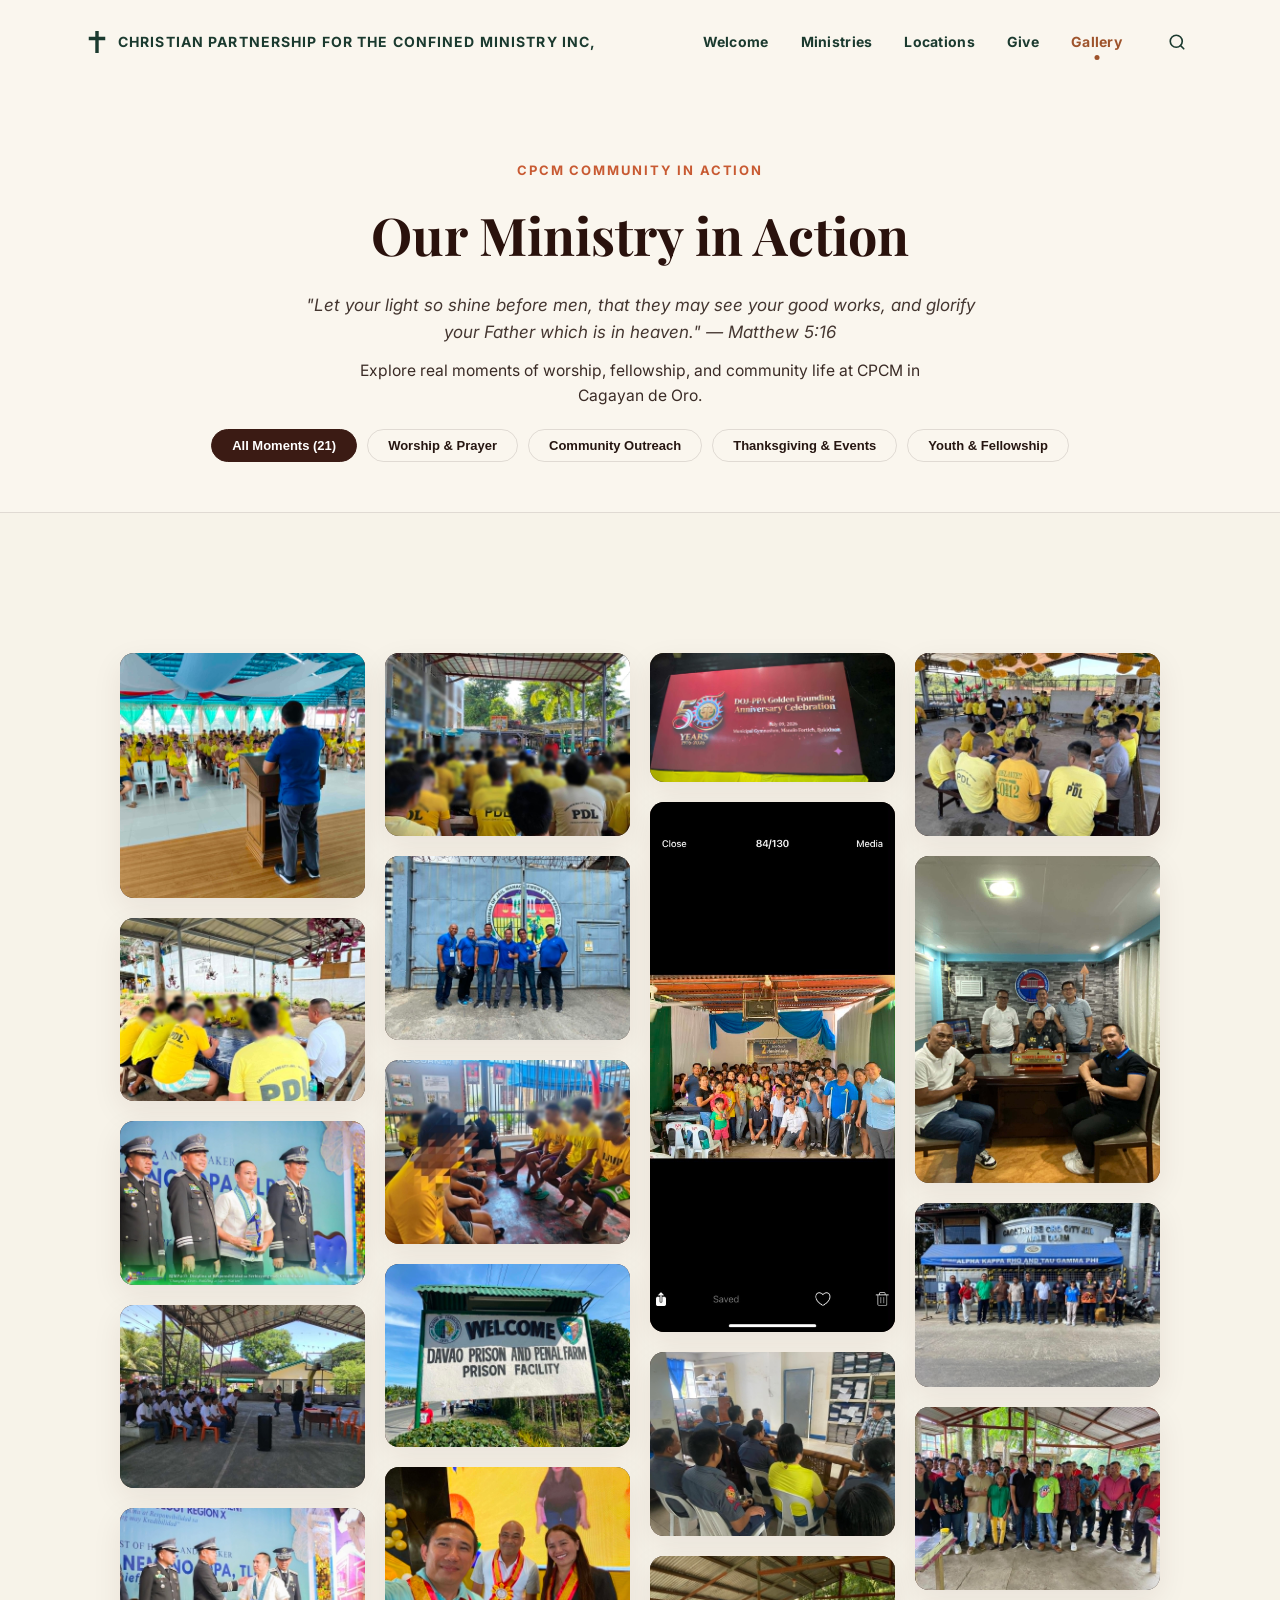
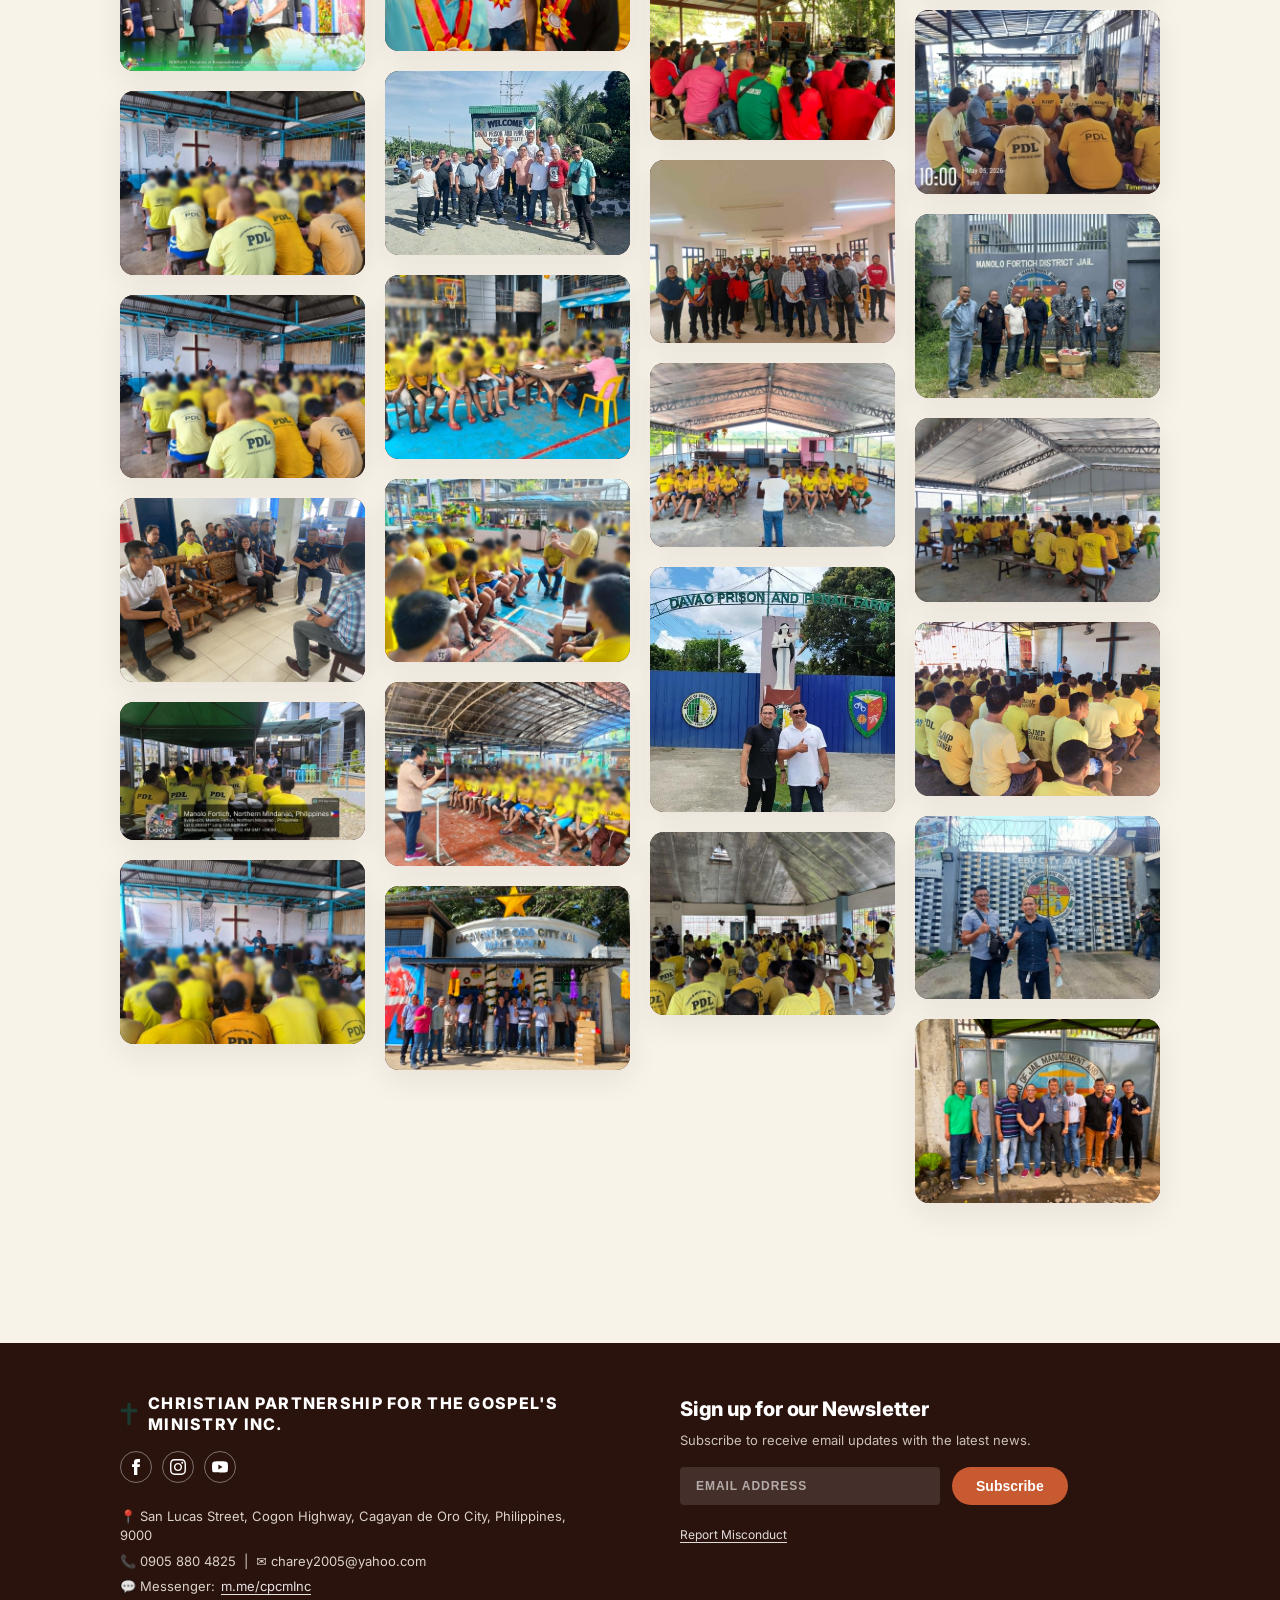
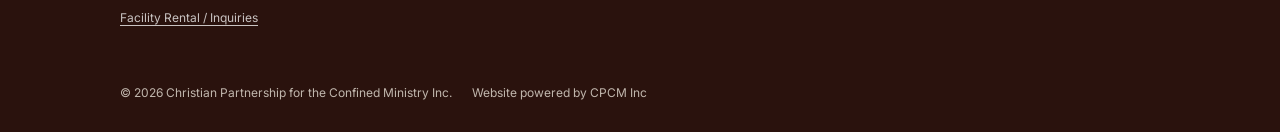
==== commit 4ffd1576: "added gallery page" ====
--- a/gallery.html
+++ b/gallery.html
@@ -444,11 +444,19 @@
 
     .hero-subtitle {
       max-width: 680px;
-      margin: 0 auto 28px;
+      margin: 0 auto 12px;
       font-size: 17px;
       color: var(--color-text-dark);
       opacity: 0.85;
       font-style: italic;
+    }
+
+    .hero-intro-text {
+      max-width: 600px;
+      margin: 12px auto 0 auto;
+      color: var(--color-text-dark);
+      font-size: 0.98rem;
+      opacity: 0.9;
     }
 
     /* Filter Tabs */
@@ -737,6 +745,22 @@
       align-items: center;
       gap: 12px;
       margin-bottom: 16px;
+    }
+
+    .newsletter-feedback-msg {
+      margin-top: 10px;
+      font-size: 13px;
+      line-height: 1.4;
+      color: #fce7f3;
+      background-color: rgba(255, 255, 255, 0.12);
+      border-left: 3px solid var(--color-sage);
+      padding: 10px 14px;
+      border-radius: 4px;
+      display: none;
+    }
+
+    .newsletter-feedback-msg.active {
+      display: block;
     }
 
     .newsletter-input-dark {
@@ -850,9 +874,8 @@
         <ul class="nav-list">
           <li><a href="index.html#welcome" class="nav-link">Welcome</a></li>
           <li><a href="index.html#worship" class="nav-link">Ministries</a></li>
-          <li><a href="index.html#locations" class="nav-link">Locations</a></li>
-          <li><a href="index.html#transformation" class="nav-link">Events</a></li>
-          <li><a href="index.html#justice" class="nav-link">Give</a></li>
+          <li><a href="index.html#plan-your-visit" class="nav-link">Locations</a></li>
+          <li><a href="index.html#contact" class="nav-link">Give</a></li>
           <li><a href="gallery.html" class="nav-link active">Gallery</a></li>
           <li>
             <button class="search-trigger-btn" id="search-open-btn" aria-label="Open Search">
@@ -881,26 +904,26 @@
     <ul class="mobile-nav-list">
       <li><a href="index.html#welcome" class="mobile-nav-link">Welcome</a></li>
       <li><a href="index.html#worship" class="mobile-nav-link">Ministries</a></li>
-      <li><a href="index.html#locations" class="mobile-nav-link">Locations</a></li>
-      <li><a href="index.html#transformation" class="mobile-nav-link">Events</a></li>
-      <li><a href="index.html#justice" class="mobile-nav-link">Give</a></li>
+      <li><a href="index.html#plan-your-visit" class="mobile-nav-link">Locations</a></li>
+      <li><a href="index.html#contact" class="mobile-nav-link">Give</a></li>
       <li><a href="gallery.html" class="mobile-nav-link active">Gallery</a></li>
     </ul>
     <div style="margin-top: auto;">
-      <a href="index.html#locations" class="btn btn-teal-pill" style="width: 100%;">Contact Us</a>
+      <a href="index.html#contact" class="btn btn-teal-pill" style="width: 100%;">Contact Us</a>
     </div>
   </aside>
 
   <!-- Hero Section -->
   <section class="gallery-hero">
     <div class="container">
-      <span class="eyebrow">COMPLETE PHOTO GALLERY</span>
+      <span class="eyebrow">CPCM COMMUNITY IN ACTION</span>
       <h1 class="hero-title">Our Ministry in Action</h1>
       <p class="hero-subtitle">"Let your light so shine before men, that they may see your good works, and glorify your Father which is in heaven." — Matthew 5:16</p>
+      <p class="hero-intro-text">Explore real moments of worship, fellowship, and community life at CPCM in Cagayan de Oro.</p>
 
       <!-- Category Filter Tabs -->
       <div class="filter-tabs">
-        <button class="filter-btn active" onclick="filterGallery('all')">All Moments (38)</button>
+        <button class="filter-btn active" onclick="filterGallery('all')">All Moments (21)</button>
         <button class="filter-btn" onclick="filterGallery('worship')">Worship & Prayer</button>
         <button class="filter-btn" onclick="filterGallery('outreach')">Community Outreach</button>
         <button class="filter-btn" onclick="filterGallery('events')">Thanksgiving & Events</button>
@@ -914,9 +937,9 @@
     <div class="container">
       <div class="masonry-grid" id="gallery-grid">
 
-        <!-- 1. .jfif -->
-        <div class="gallery-item" data-category="outreach" onclick="openLightbox('images/\'.jfif', 'Community Ministry & Care Program')">
-          <img src="images/'.jfif" alt="Community Ministry & Care Program" class="gallery-img">
+        <!-- 1. '.jfif -->
+        <div class="gallery-item" data-category="outreach" tabindex="0" role="button" aria-label="View photo: Community Ministry & Care Program" onclick="openLightbox('images/\'.jfif', 'Community Ministry & Care Program', this)" onkeydown="if(event.key==='Enter'||event.key===' ') { openLightbox('images/\'.jfif', 'Community Ministry & Care Program', this); event.preventDefault(); }">
+          <img src="images/&#39;.jfif" alt="Community Ministry & Care Program" class="gallery-img" loading="lazy" width="400" height="300">
           <div class="gallery-caption">
             <span class="caption-tag">Community Outreach</span>
             <div class="caption-title">Community Ministry & Care</div>
@@ -924,8 +947,8 @@
         </div>
 
         <!-- 2. 04049e8e-2781-45a4-b405-ed1c49c8228a.jfif -->
-        <div class="gallery-item" data-category="worship" onclick="openLightbox('images/04049e8e-2781-45a4-b405-ed1c49c8228a.jfif', 'Main Congregation Worship')">
-          <img src="images/04049e8e-2781-45a4-b405-ed1c49c8228a.jfif" alt="Main Congregation Worship" class="gallery-img">
+        <div class="gallery-item" data-category="worship" tabindex="0" role="button" aria-label="View photo: Main Congregation Worship" onclick="openLightbox('images/04049e8e-2781-45a4-b405-ed1c49c8228a.jfif', 'Main Congregation Worship', this)" onkeydown="if(event.key==='Enter'||event.key===' ') { openLightbox('images/04049e8e-2781-45a4-b405-ed1c49c8228a.jfif', 'Main Congregation Worship', this); event.preventDefault(); }">
+          <img src="images/04049e8e-2781-45a4-b405-ed1c49c8228a.jfif" alt="Main Congregation Worship" class="gallery-img" loading="lazy" width="400" height="300">
           <div class="gallery-caption">
             <span class="caption-tag">Worship & Prayer</span>
             <div class="caption-title">Main Congregation Worship</div>
@@ -933,8 +956,8 @@
         </div>
 
         <!-- 3. 08946c86-fdfc-45ee-a84c-e0edcb708e23.jfif -->
-        <div class="gallery-item" data-category="worship" onclick="openLightbox('images/08946c86-fdfc-45ee-a84c-e0edcb708e23.jfif', 'Communion & Altar Reflection')">
-          <img src="images/08946c86-fdfc-45ee-a84c-e0edcb708e23.jfif" alt="Communion & Altar Reflection" class="gallery-img">
+        <div class="gallery-item" data-category="worship" tabindex="0" role="button" aria-label="View photo: Communion & Altar Reflection" onclick="openLightbox('images/08946c86-fdfc-45ee-a84c-e0edcb708e23.jfif', 'Communion & Altar Reflection', this)" onkeydown="if(event.key==='Enter'||event.key===' ') { openLightbox('images/08946c86-fdfc-45ee-a84c-e0edcb708e23.jfif', 'Communion & Altar Reflection', this); event.preventDefault(); }">
+          <img src="images/08946c86-fdfc-45ee-a84c-e0edcb708e23.jfif" alt="Communion & Altar Reflection" class="gallery-img" loading="lazy" width="400" height="300">
           <div class="gallery-caption">
             <span class="caption-tag">Worship & Prayer</span>
             <div class="caption-title">Communion & Altar Reflection</div>
@@ -942,8 +965,8 @@
         </div>
 
         <!-- 4. 0aab174a-6def-4ff8-bf45-190cedb0be4d.jfif -->
-        <div class="gallery-item" data-category="worship" onclick="openLightbox('images/0aab174a-6def-4ff8-bf45-190cedb0be4d.jfif', 'Congregational Worship Service')">
-          <img src="images/0aab174a-6def-4ff8-bf45-190cedb0be4d.jfif" alt="Congregational Worship Service" class="gallery-img">
+        <div class="gallery-item" data-category="worship" tabindex="0" role="button" aria-label="View photo: Congregational Worship Service" onclick="openLightbox('images/0aab174a-6def-4ff8-bf45-190cedb0be4d.jfif', 'Congregational Worship Service', this)" onkeydown="if(event.key==='Enter'||event.key===' ') { openLightbox('images/0aab174a-6def-4ff8-bf45-190cedb0be4d.jfif', 'Congregational Worship Service', this); event.preventDefault(); }">
+          <img src="images/0aab174a-6def-4ff8-bf45-190cedb0be4d.jfif" alt="Congregational Worship Service" class="gallery-img" loading="lazy" width="400" height="300">
           <div class="gallery-caption">
             <span class="caption-tag">Worship & Prayer</span>
             <div class="caption-title">Sunday Morning Praise</div>
@@ -951,8 +974,8 @@
         </div>
 
         <!-- 5. 48492d1f-f665-4e8c-8c70-81cc667b6ff1.jfif -->
-        <div class="gallery-item" data-category="youth" onclick="openLightbox('images/48492d1f-f665-4e8c-8c70-81cc667b6ff1.jfif', 'Youth Leadership Fellowship')">
-          <img src="images/48492d1f-f665-4e8c-8c70-81cc667b6ff1.jfif" alt="Youth Leadership Fellowship" class="gallery-img">
+        <div class="gallery-item" data-category="youth" tabindex="0" role="button" aria-label="View photo: Youth Leadership Fellowship" onclick="openLightbox('images/48492d1f-f665-4e8c-8c70-81cc667b6ff1.jfif', 'Youth Leadership Fellowship', this)" onkeydown="if(event.key==='Enter'||event.key===' ') { openLightbox('images/48492d1f-f665-4e8c-8c70-81cc667b6ff1.jfif', 'Youth Leadership Fellowship', this); event.preventDefault(); }">
+          <img src="images/48492d1f-f665-4e8c-8c70-81cc667b6ff1.jfif" alt="Youth Leadership Fellowship" class="gallery-img" loading="lazy" width="400" height="300">
           <div class="gallery-caption">
             <span class="caption-tag">Youth & Fellowship</span>
             <div class="caption-title">Youth Leadership Fellowship</div>
@@ -1261,10 +1284,10 @@
   </section>
 
   <!-- Lightbox Modal -->
-  <div class="lightbox-modal" id="lightbox-modal" onclick="closeLightbox(event)">
+  <div class="lightbox-modal" id="lightbox-modal" role="dialog" aria-modal="true" aria-labelledby="lightbox-caption" onclick="closeLightbox(event)">
     <div class="lightbox-content" onclick="event.stopPropagation()">
-      <button class="lightbox-close" onclick="closeLightbox()">&times;</button>
-      <img src="" id="lightbox-img" alt="Enlarged photo" class="lightbox-img">
+      <button class="lightbox-close" id="lightbox-close-btn" aria-label="Close photo view" onclick="closeLightbox()">&times;</button>
+      <img src="" id="lightbox-img" alt="Enlarged photo view" class="lightbox-img">
       <div class="lightbox-caption-text" id="lightbox-caption"></div>
     </div>
   </div>
@@ -1308,7 +1331,7 @@
             <li>📞 0905 880 4825 &nbsp;|&nbsp; ✉️ charey2005@yahoo.com</li>
             <li>💬 Messenger: <a href="https://m.me/cpcmInc" target="_blank" rel="noopener">m.me/cpcmInc</a></li>
             <li style="margin-top: 6px;">
-              <a href="index.html#locations" class="footer-helper-link">Facility Rental / Inquiries</a>
+              <a href="mailto:charey2005@yahoo.com?subject=Facility%20Rental%20Inquiry" class="footer-helper-link">Facility Rental / Inquiries</a>
             </li>
           </ul>
         </div>
@@ -1317,12 +1340,13 @@
         <div class="footer-newsletter-box">
           <h3>Sign up for our Newsletter</h3>
           <p>Subscribe to receive email updates with the latest news.</p>
-          <form class="newsletter-form-inline" onsubmit="event.preventDefault(); alert('Thank you for subscribing!');">
-            <input type="email" placeholder="EMAIL ADDRESS" class="newsletter-input-dark" required aria-label="Email Address">
+          <form class="newsletter-form-inline" id="gallery-newsletter-form" onsubmit="handleSubscribe(event)">
+            <input type="email" id="gallery-newsletter-email" placeholder="EMAIL ADDRESS" class="newsletter-input-dark" required aria-label="Email Address">
             <button type="submit" class="btn-emerald-pill">Subscribe</button>
           </form>
-          <div>
-            <a href="index.html#locations" class="footer-helper-link">Report Misconduct</a>
+          <div id="gallery-newsletter-feedback" class="newsletter-feedback-msg" role="status" aria-live="polite"></div>
+          <div style="margin-top: 12px;">
+            <a href="mailto:charey2005@yahoo.com?subject=Report%20Misconduct" class="footer-helper-link">Report Misconduct</a>
           </div>
         </div>
 
@@ -1429,25 +1453,74 @@
       });
     }
 
-    function openLightbox(src, captionText) {
+    let lastTriggerElement = null;
+
+    function openLightbox(src, captionText, triggerEl) {
+      lastTriggerElement = triggerEl || document.activeElement;
       const modal = document.getElementById('lightbox-modal');
       const img = document.getElementById('lightbox-img');
       const caption = document.getElementById('lightbox-caption');
+      const closeBtn = document.getElementById('lightbox-close-btn');
 
       img.src = src;
       caption.innerText = captionText;
       modal.classList.add('active');
       document.body.style.overflow = 'hidden';
+
+      if (closeBtn) {
+        setTimeout(() => closeBtn.focus(), 50);
+      }
     }
 
     function closeLightbox(e) {
       const modal = document.getElementById('lightbox-modal');
+      if (!modal.classList.contains('active')) return;
       modal.classList.remove('active');
       document.body.style.overflow = '';
+
+      if (lastTriggerElement && typeof lastTriggerElement.focus === 'function') {
+        lastTriggerElement.focus();
+      }
+    }
+
+    function handleSubscribe(e) {
+      e.preventDefault();
+      const feedback = document.getElementById('gallery-newsletter-feedback');
+      const input = document.getElementById('gallery-newsletter-email');
+      if (feedback) {
+        feedback.textContent = "Newsletter signup isn't available yet. Please contact CPCM if you'd like to receive updates.";
+        feedback.classList.add('active');
+      }
+      if (input) {
+        input.value = '';
+      }
     }
 
     document.addEventListener('keydown', (e) => {
-      if (e.key === 'Escape') closeLightbox();
+      const modal = document.getElementById('lightbox-modal');
+      if (!modal || !modal.classList.contains('active')) return;
+
+      if (e.key === 'Escape') {
+        closeLightbox();
+      } else if (e.key === 'Tab') {
+        const focusables = modal.querySelectorAll('button, [href], input, select, textarea, [tabindex]:not([tabindex="-1"])');
+        if (!focusables || focusables.length === 0) return;
+
+        const firstEl = focusables[0];
+        const lastEl = focusables[focusables.length - 1];
+
+        if (e.shiftKey) {
+          if (document.activeElement === firstEl || !modal.contains(document.activeElement)) {
+            e.preventDefault();
+            lastEl.focus();
+          }
+        } else {
+          if (document.activeElement === lastEl || !modal.contains(document.activeElement)) {
+            e.preventDefault();
+            firstEl.focus();
+          }
+        }
+      }
     });
   </script>
 </body>
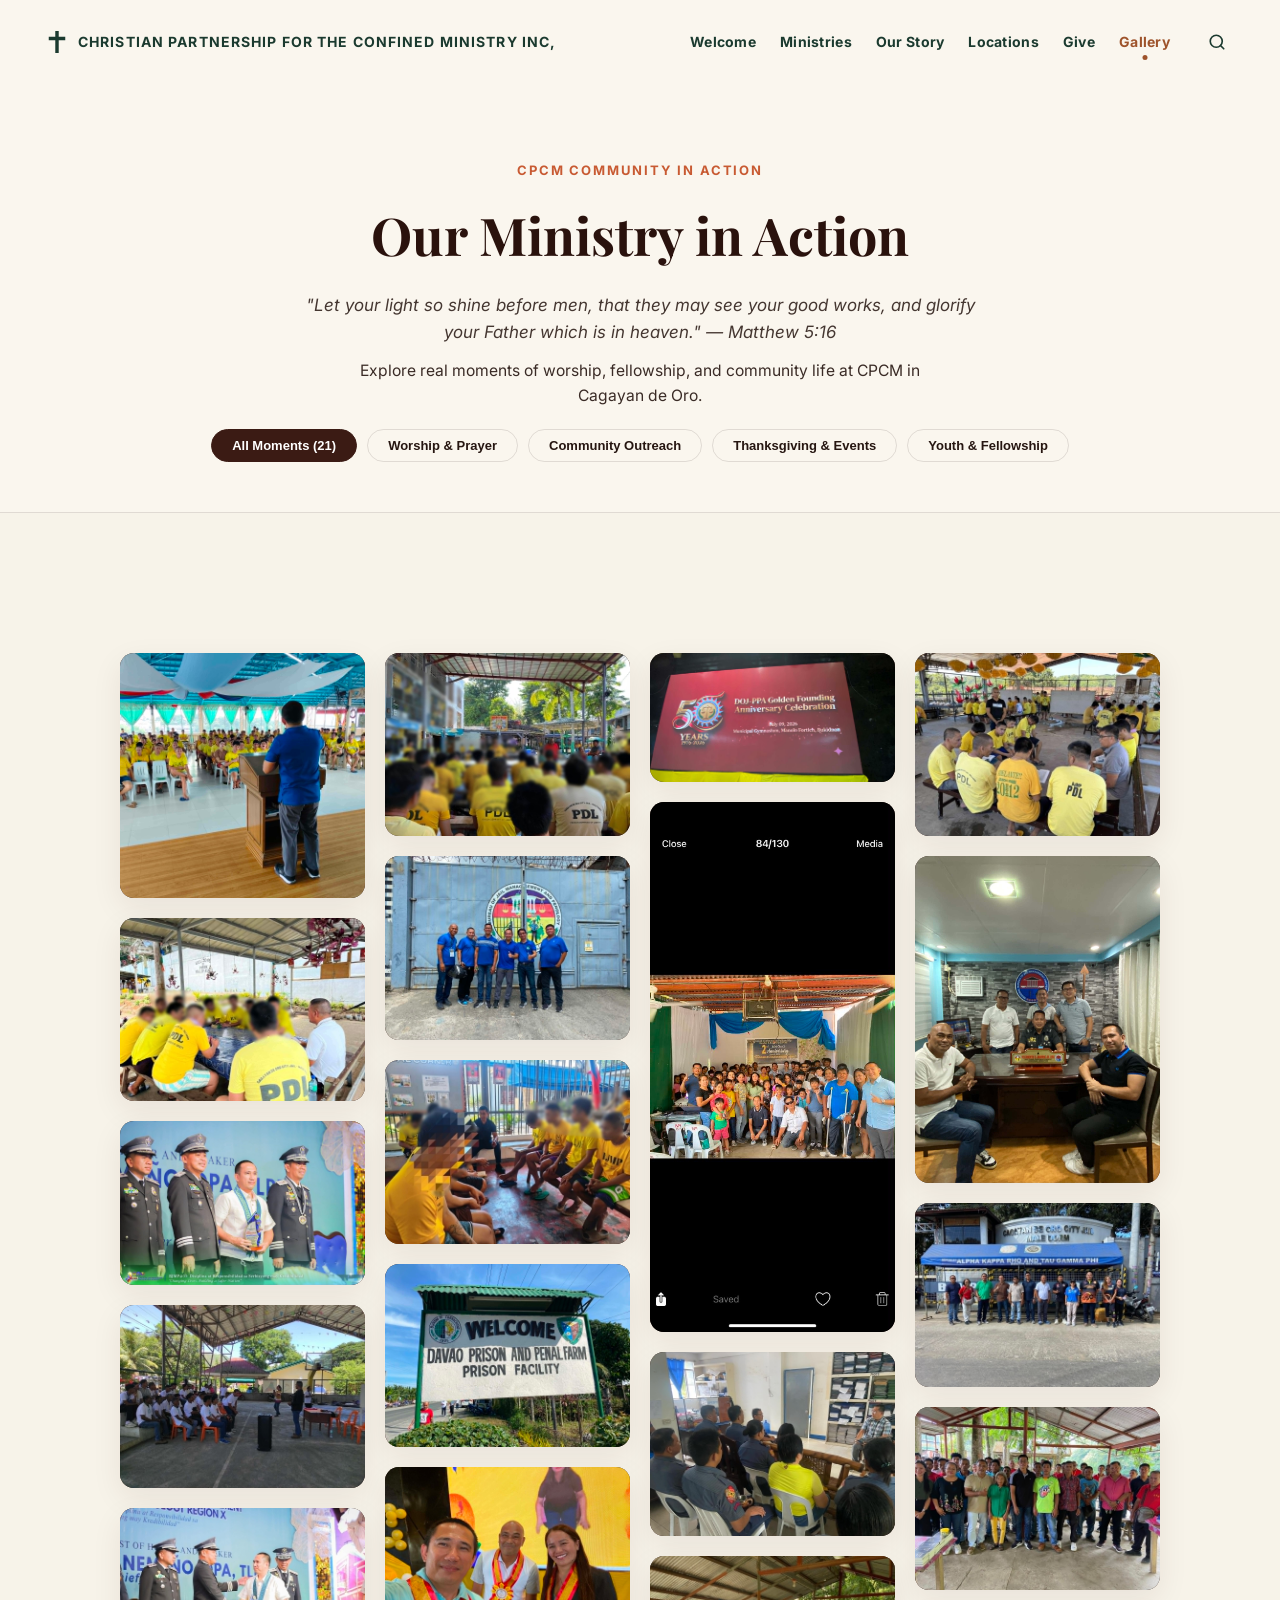
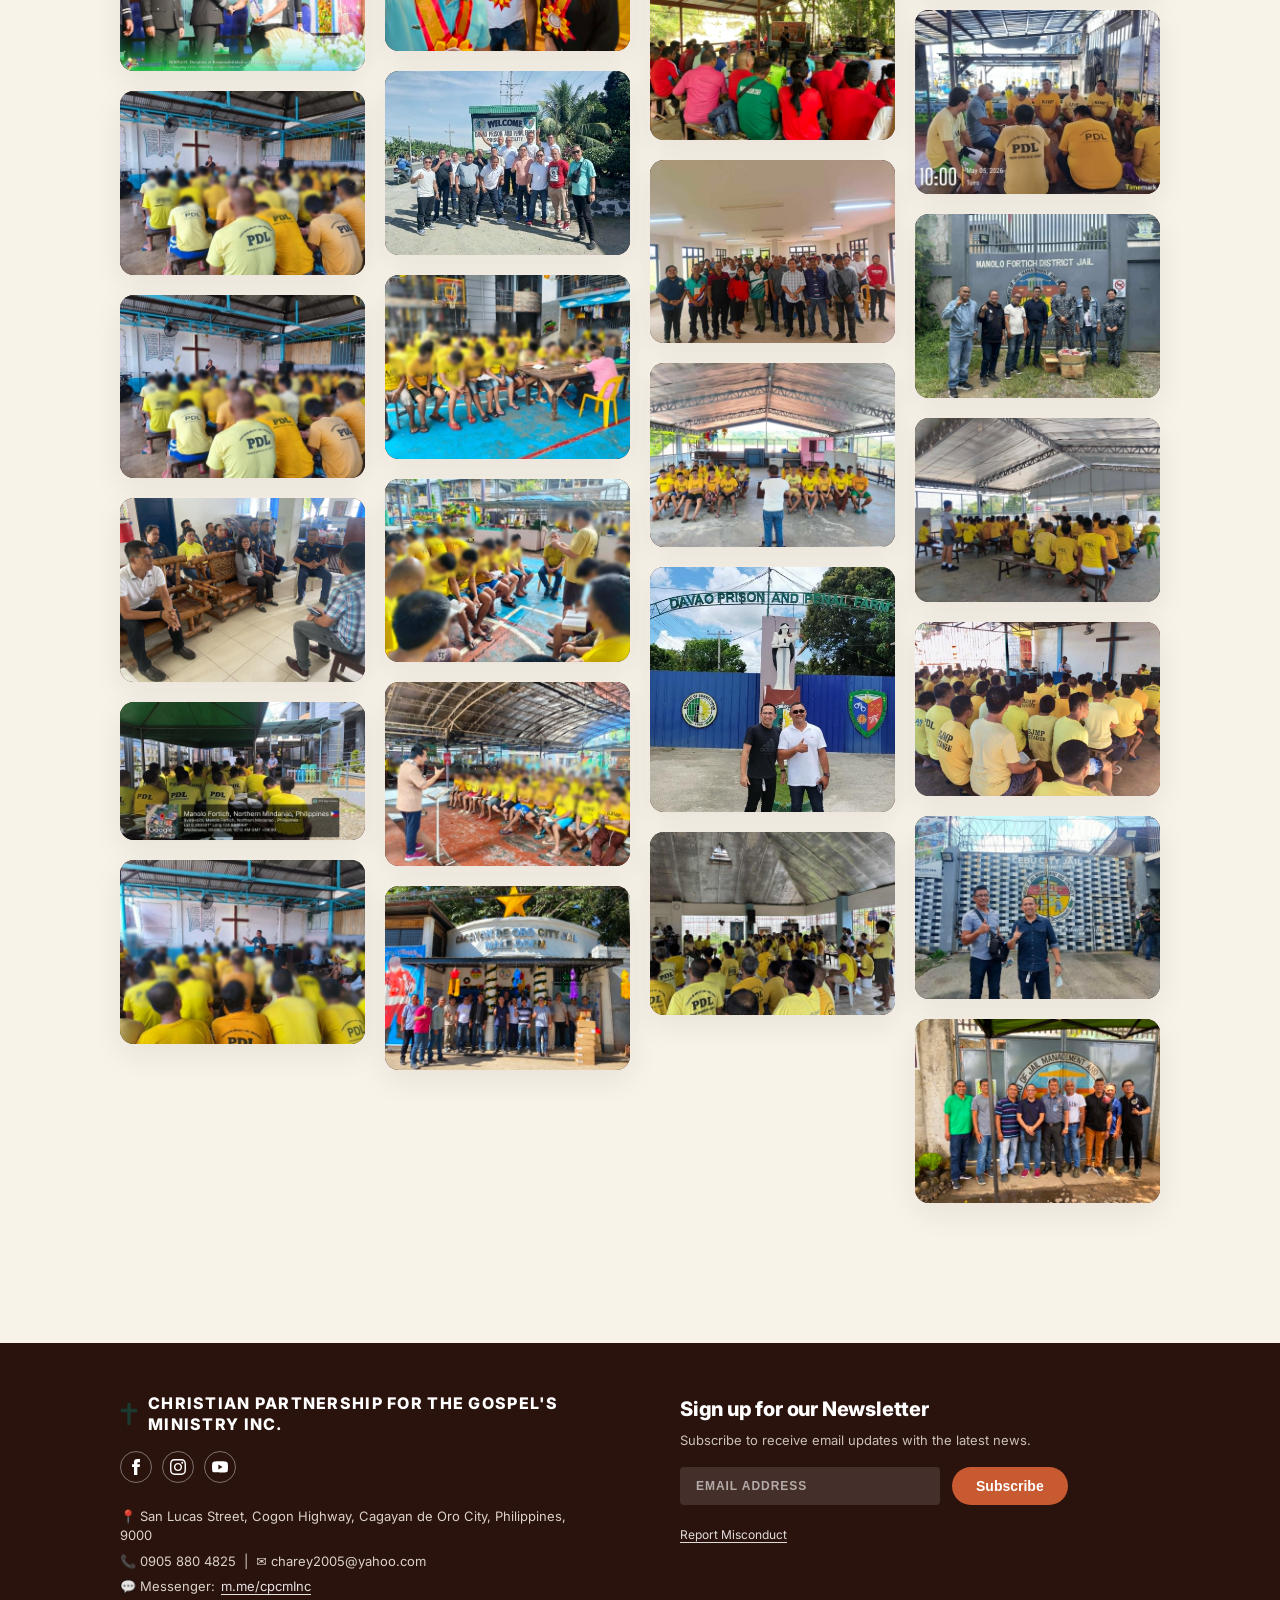
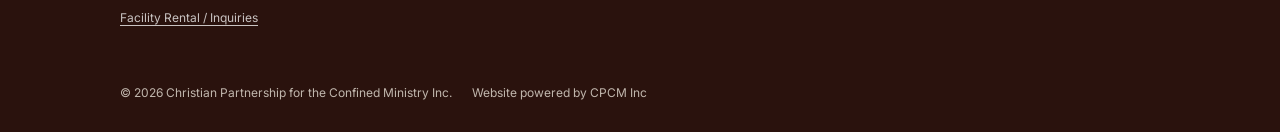
==== commit d98a2460: "added fix in header" ====
--- a/gallery.html
+++ b/gallery.html
@@ -153,9 +153,19 @@
       justify-content: space-between;
       padding-left: var(--gutter-mobile);
       padding-right: var(--gutter-mobile);
+      max-width: 1440px;
+      margin: 0 auto;
+      width: 100%;
     }
 
     @media (min-width: 992px) {
+      .header-container {
+        padding-left: 32px;
+        padding-right: 32px;
+      }
+    }
+
+    @media (min-width: 1200px) {
       .header-container {
         padding-left: 48px;
         padding-right: 48px;
@@ -165,16 +175,27 @@
     .brand-logo {
       display: flex;
       align-items: center;
-      gap: 12px;
+      gap: 10px;
       font-family: var(--font-sans);
       font-weight: 700;
-      font-size: 14px;
-      letter-spacing: 0.08em;
+      font-size: 13px;
+      letter-spacing: 0.06em;
       color: #1b3a2f; /* Dark forest green */
       text-transform: uppercase;
       transition: color 0.3s ease;
       z-index: 1002;
       line-height: 1;
+      white-space: nowrap;
+      margin-right: 16px;
+    }
+
+    @media (min-width: 1200px) {
+      .brand-logo {
+        font-size: 14px;
+        gap: 12px;
+        letter-spacing: 0.08em;
+        margin-right: 24px;
+      }
     }
 
     .cross-icon {
@@ -199,7 +220,19 @@
       display: flex;
       align-items: center;
       list-style: none;
-      gap: 32px;
+      gap: 16px;
+    }
+
+    @media (min-width: 1200px) {
+      .nav-list {
+        gap: 24px;
+      }
+    }
+
+    @media (min-width: 1400px) {
+      .nav-list {
+        gap: 32px;
+      }
     }
 
     .nav-link {
@@ -214,6 +247,7 @@
       padding: 8px 0;
       transition: color 0.3s ease;
       display: inline-block;
+      white-space: nowrap;
     }
 
     .nav-link:hover,
@@ -873,7 +907,8 @@
       <nav class="main-nav" aria-label="Main Navigation">
         <ul class="nav-list">
           <li><a href="index.html#welcome" class="nav-link">Welcome</a></li>
-          <li><a href="index.html#worship" class="nav-link">Ministries</a></li>
+          <li><a href="index.html#confined-ministry" class="nav-link">Ministries</a></li>
+          <li><a href="index.html#our-story" class="nav-link">Our Story</a></li>
           <li><a href="index.html#plan-your-visit" class="nav-link">Locations</a></li>
           <li><a href="index.html#contact" class="nav-link">Give</a></li>
           <li><a href="gallery.html" class="nav-link active">Gallery</a></li>
@@ -903,7 +938,8 @@
   <aside class="mobile-drawer" id="mobile-drawer" aria-label="Mobile Navigation">
     <ul class="mobile-nav-list">
       <li><a href="index.html#welcome" class="mobile-nav-link">Welcome</a></li>
-      <li><a href="index.html#worship" class="mobile-nav-link">Ministries</a></li>
+      <li><a href="index.html#confined-ministry" class="mobile-nav-link">Ministries</a></li>
+      <li><a href="index.html#our-story" class="mobile-nav-link">Our Story</a></li>
       <li><a href="index.html#plan-your-visit" class="mobile-nav-link">Locations</a></li>
       <li><a href="index.html#contact" class="mobile-nav-link">Give</a></li>
       <li><a href="gallery.html" class="mobile-nav-link active">Gallery</a></li>
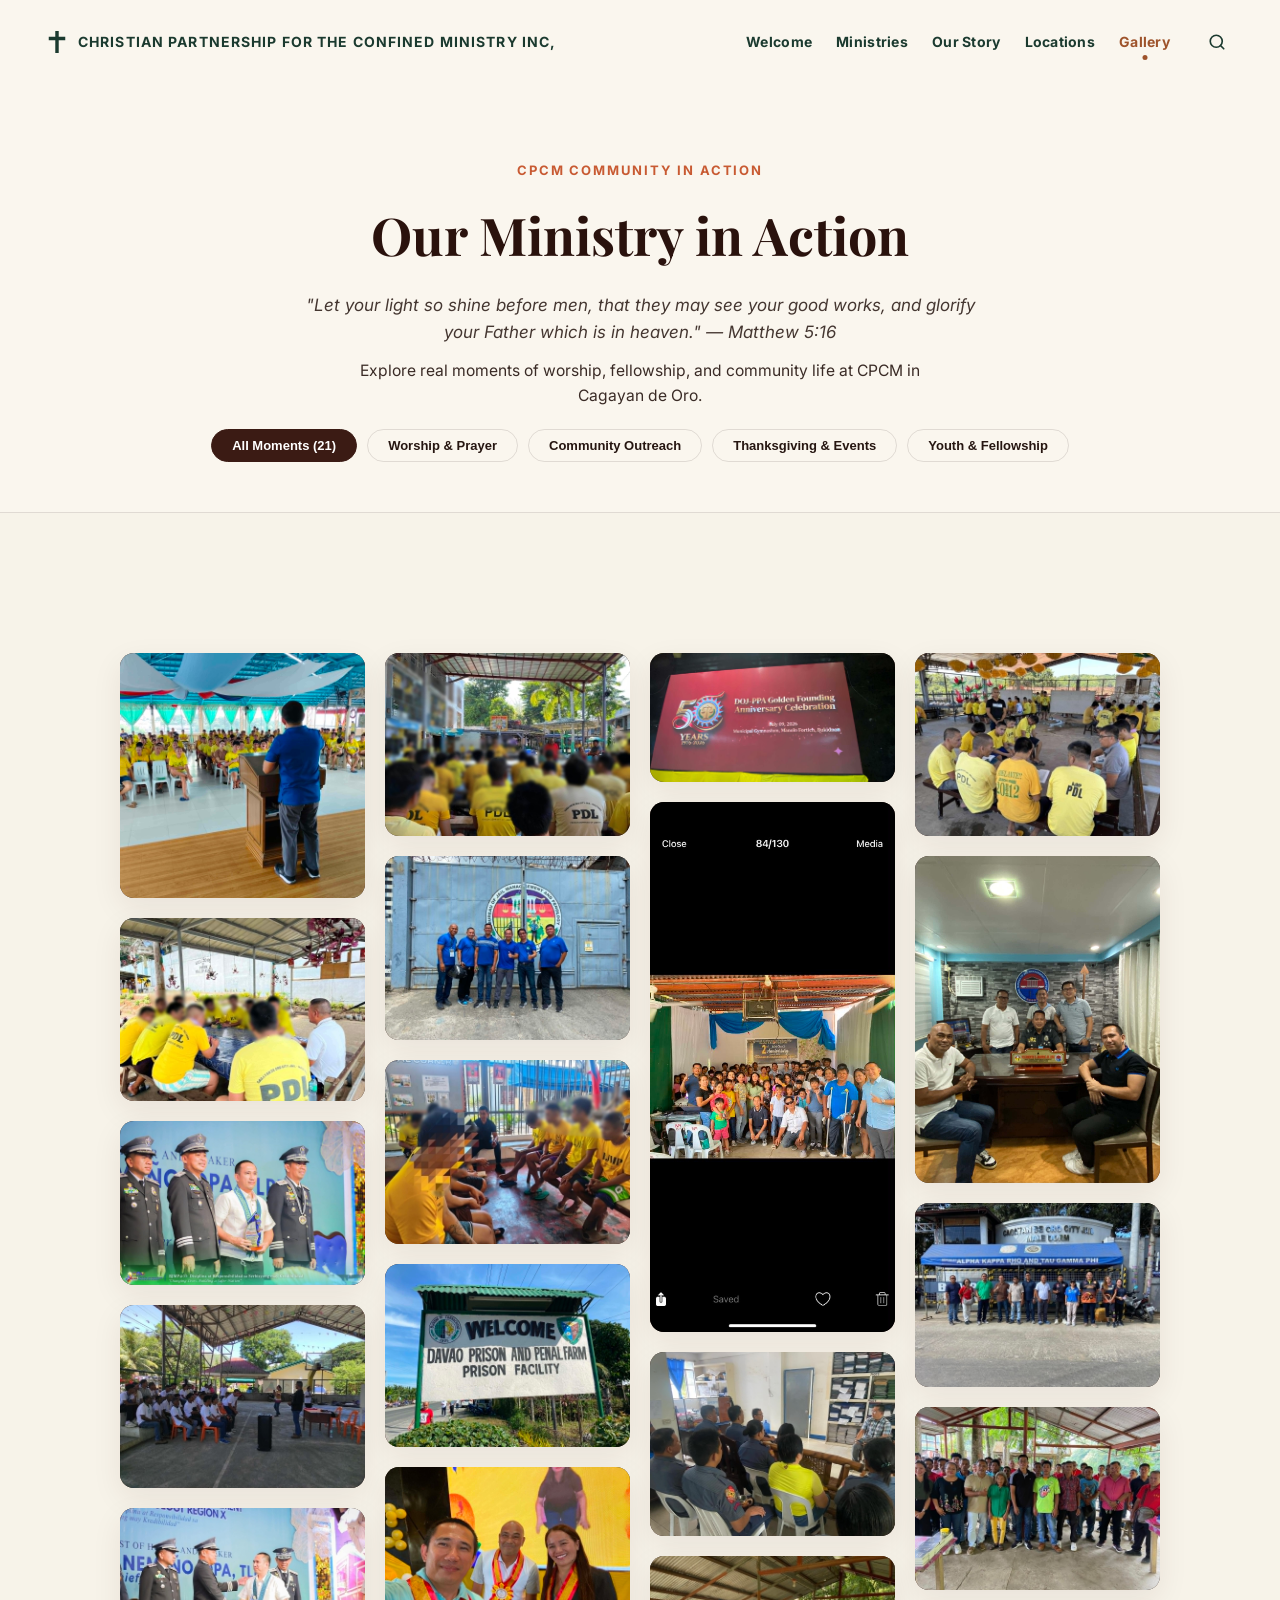
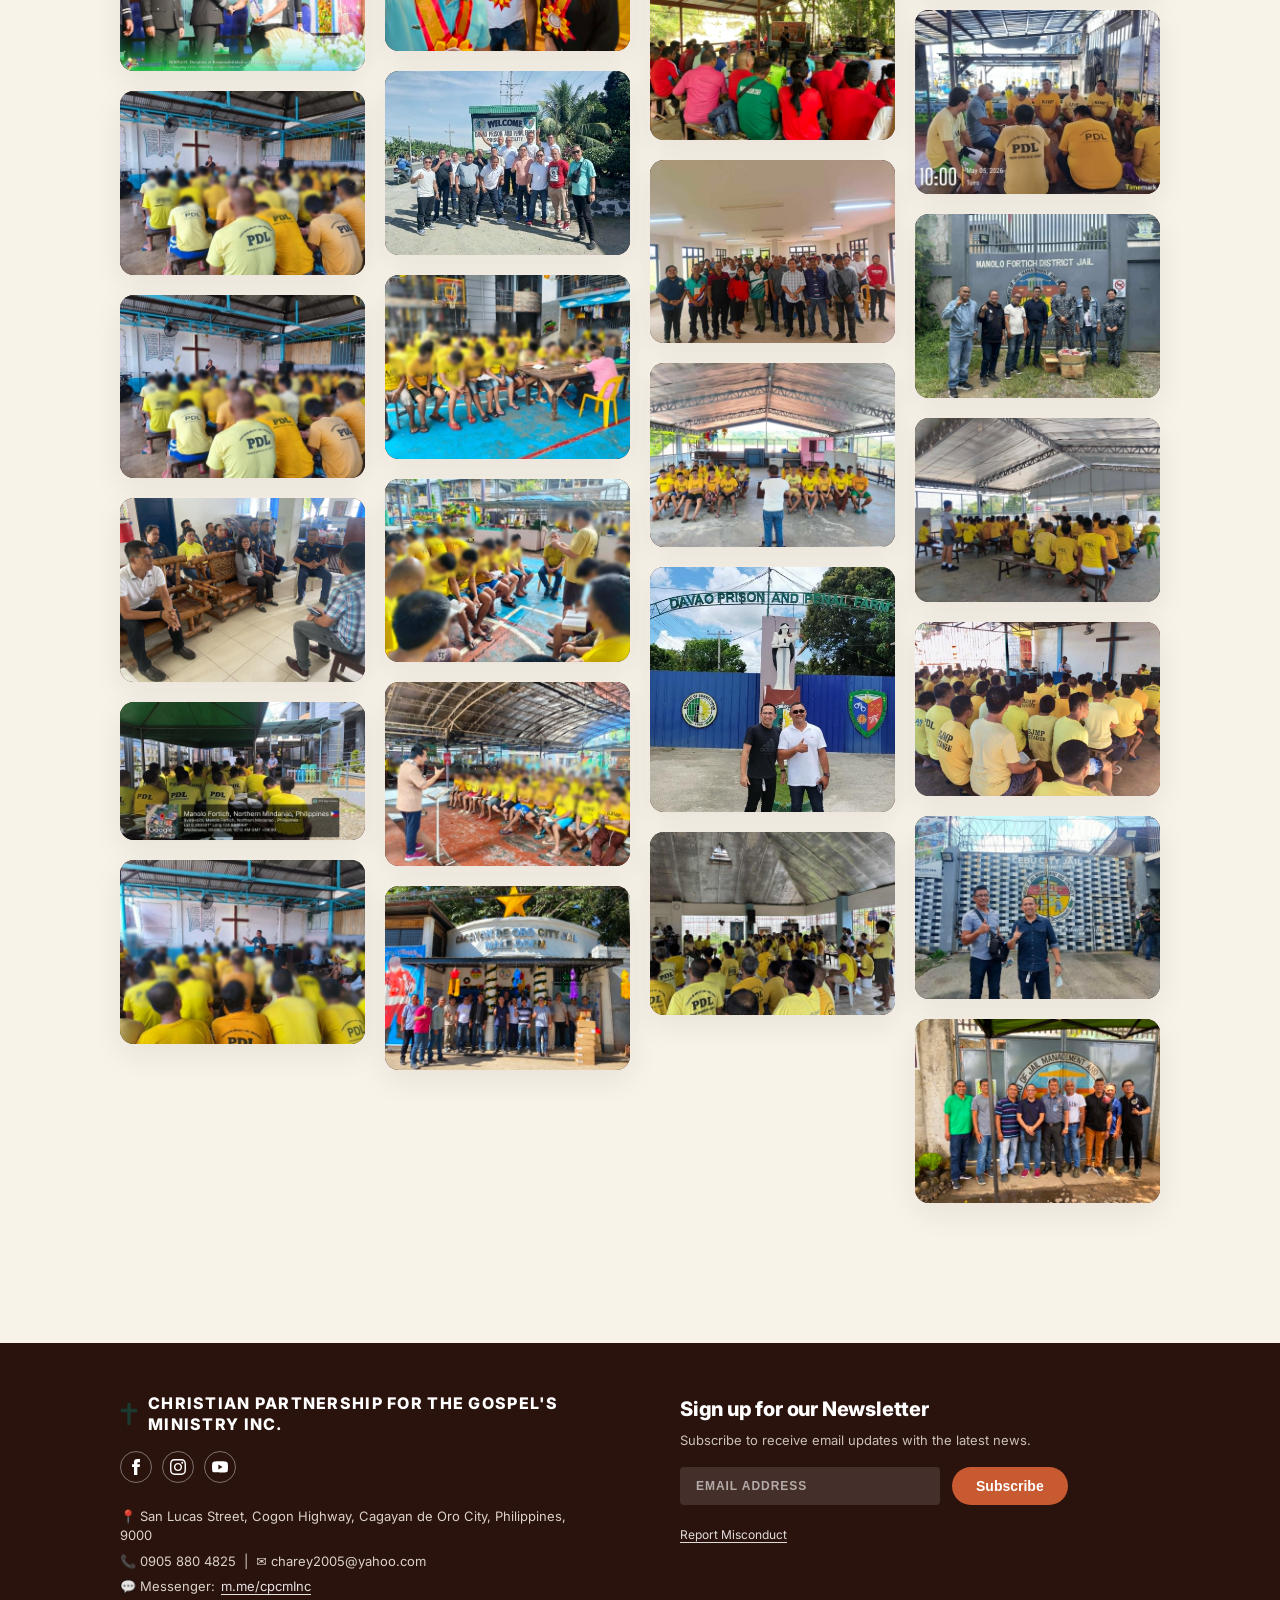
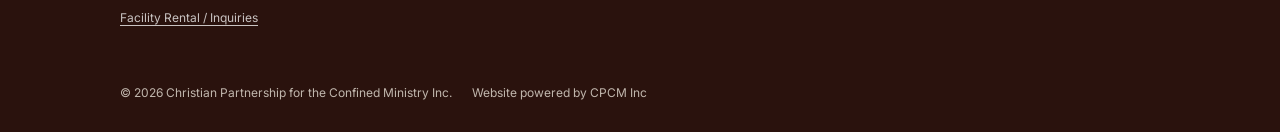
==== commit 1495b353: "added pages each navigations" ====
--- a/gallery.html
+++ b/gallery.html
@@ -896,7 +896,7 @@
     <div class="container header-container">
 
       <!-- Brand / Logo -->
-      <a href="index.html#welcome" class="brand-logo" aria-label="Christian Partnership for the Confined Ministry Inc Homepage">
+      <a href="index.html" class="brand-logo" aria-label="Christian Partnership for the Confined Ministry Inc Homepage">
         <svg class="cross-icon" viewBox="0 0 24 32" aria-hidden="true">
           <path d="M9.5 0H14.5V8.5H24V13.5H14.5V32H9.5V13.5H0V8.5H9.5V0Z" />
         </svg>
@@ -906,12 +906,11 @@
       <!-- Desktop Navigation -->
       <nav class="main-nav" aria-label="Main Navigation">
         <ul class="nav-list">
-          <li><a href="index.html#welcome" class="nav-link">Welcome</a></li>
-          <li><a href="index.html#confined-ministry" class="nav-link">Ministries</a></li>
-          <li><a href="index.html#our-story" class="nav-link">Our Story</a></li>
-          <li><a href="index.html#plan-your-visit" class="nav-link">Locations</a></li>
-          <li><a href="index.html#contact" class="nav-link">Give</a></li>
-          <li><a href="gallery.html" class="nav-link active">Gallery</a></li>
+          <li><a href="index.html" class="nav-link">Welcome</a></li>
+          <li><a href="ministries.html" class="nav-link">Ministries</a></li>
+          <li><a href="our-story.html" class="nav-link">Our Story</a></li>
+          <li><a href="locations.html" class="nav-link">Locations</a></li>
+          <li><a href="gallery.html" class="nav-link active" aria-current="page">Gallery</a></li>
           <li>
             <button class="search-trigger-btn" id="search-open-btn" aria-label="Open Search">
               <svg width="18" height="18" viewBox="0 0 24 24" fill="none" stroke="currentColor" stroke-width="2.2"
@@ -937,15 +936,14 @@
   <div class="drawer-backdrop" id="drawer-backdrop"></div>
   <aside class="mobile-drawer" id="mobile-drawer" aria-label="Mobile Navigation">
     <ul class="mobile-nav-list">
-      <li><a href="index.html#welcome" class="mobile-nav-link">Welcome</a></li>
-      <li><a href="index.html#confined-ministry" class="mobile-nav-link">Ministries</a></li>
-      <li><a href="index.html#our-story" class="mobile-nav-link">Our Story</a></li>
-      <li><a href="index.html#plan-your-visit" class="mobile-nav-link">Locations</a></li>
-      <li><a href="index.html#contact" class="mobile-nav-link">Give</a></li>
-      <li><a href="gallery.html" class="mobile-nav-link active">Gallery</a></li>
+      <li><a href="index.html" class="mobile-nav-link">Welcome</a></li>
+      <li><a href="ministries.html" class="mobile-nav-link">Ministries</a></li>
+      <li><a href="our-story.html" class="mobile-nav-link">Our Story</a></li>
+      <li><a href="locations.html" class="mobile-nav-link">Locations</a></li>
+      <li><a href="gallery.html" class="mobile-nav-link active" aria-current="page">Gallery</a></li>
     </ul>
     <div style="margin-top: auto;">
-      <a href="index.html#contact" class="btn btn-teal-pill" style="width: 100%;">Contact Us</a>
+      <a href="locations.html" class="btn btn-teal-pill" style="width: 100%;">Plan Your Visit</a>
     </div>
   </aside>
 
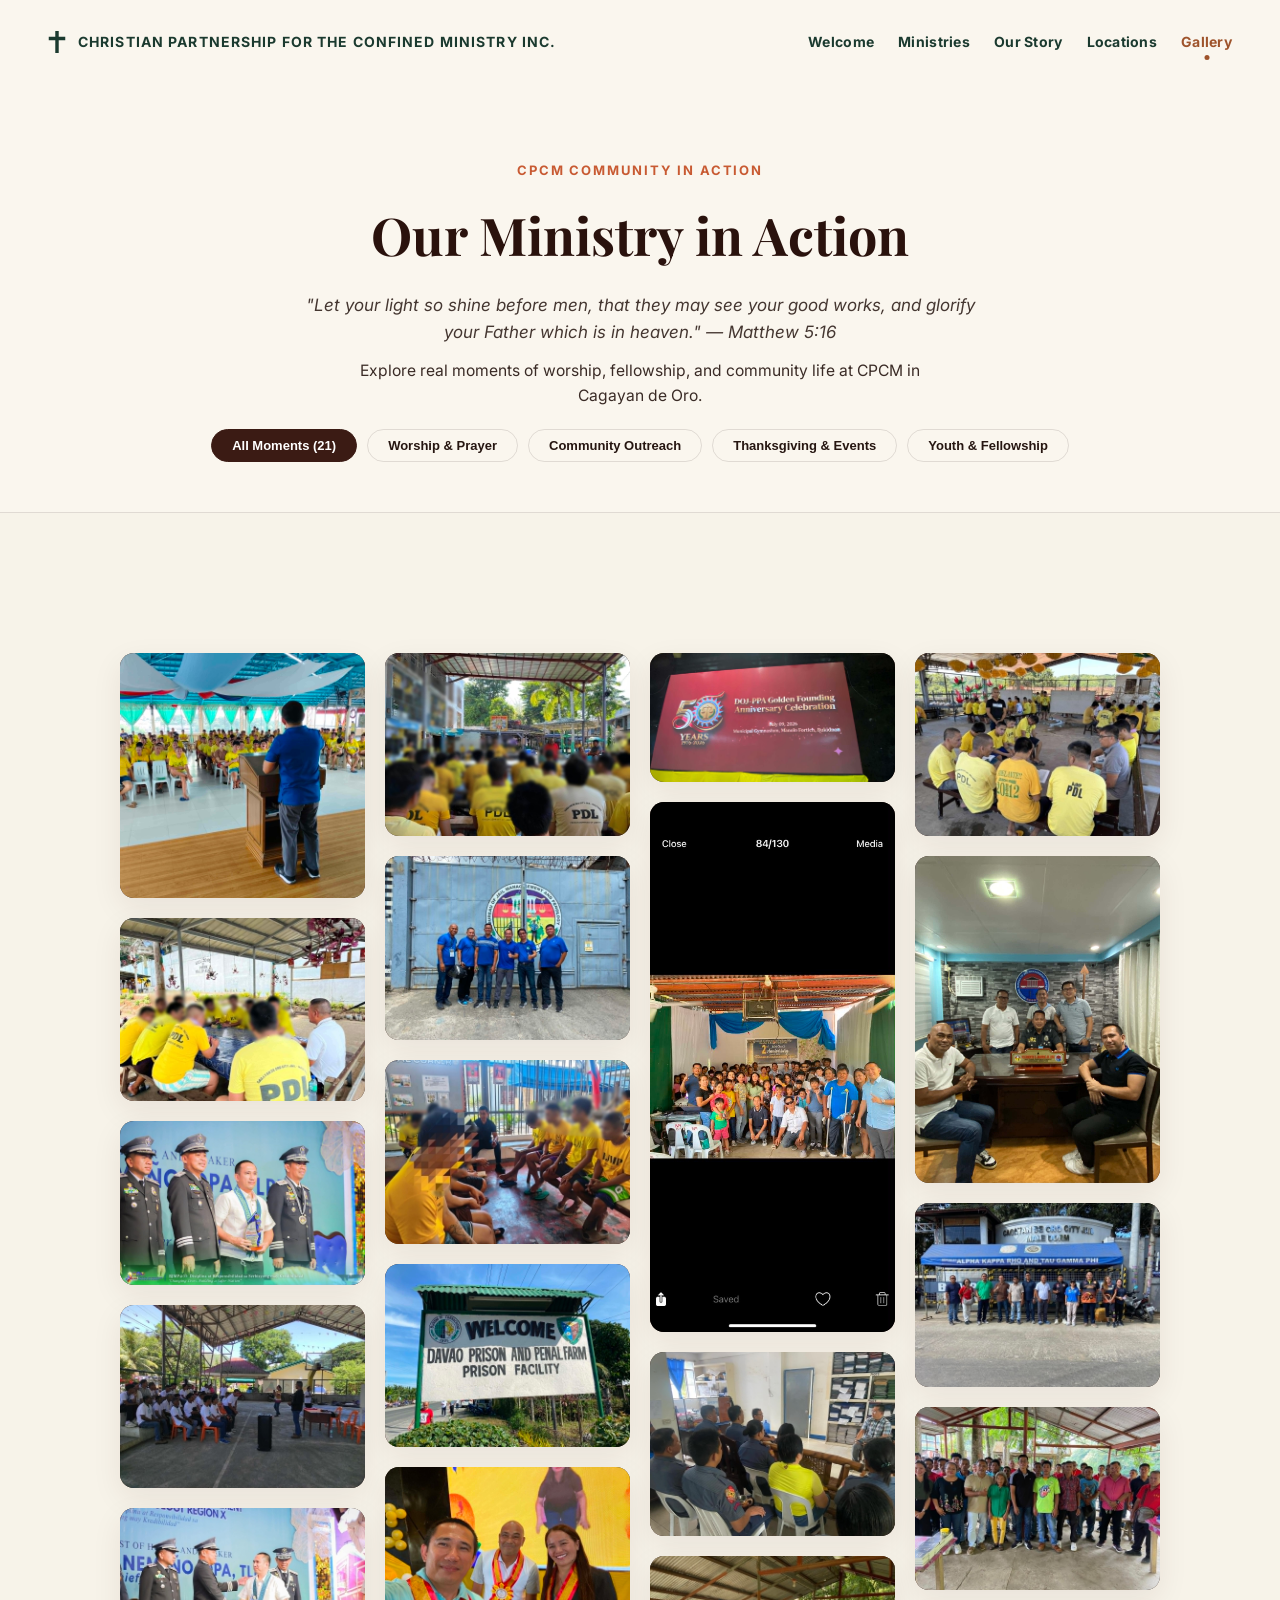
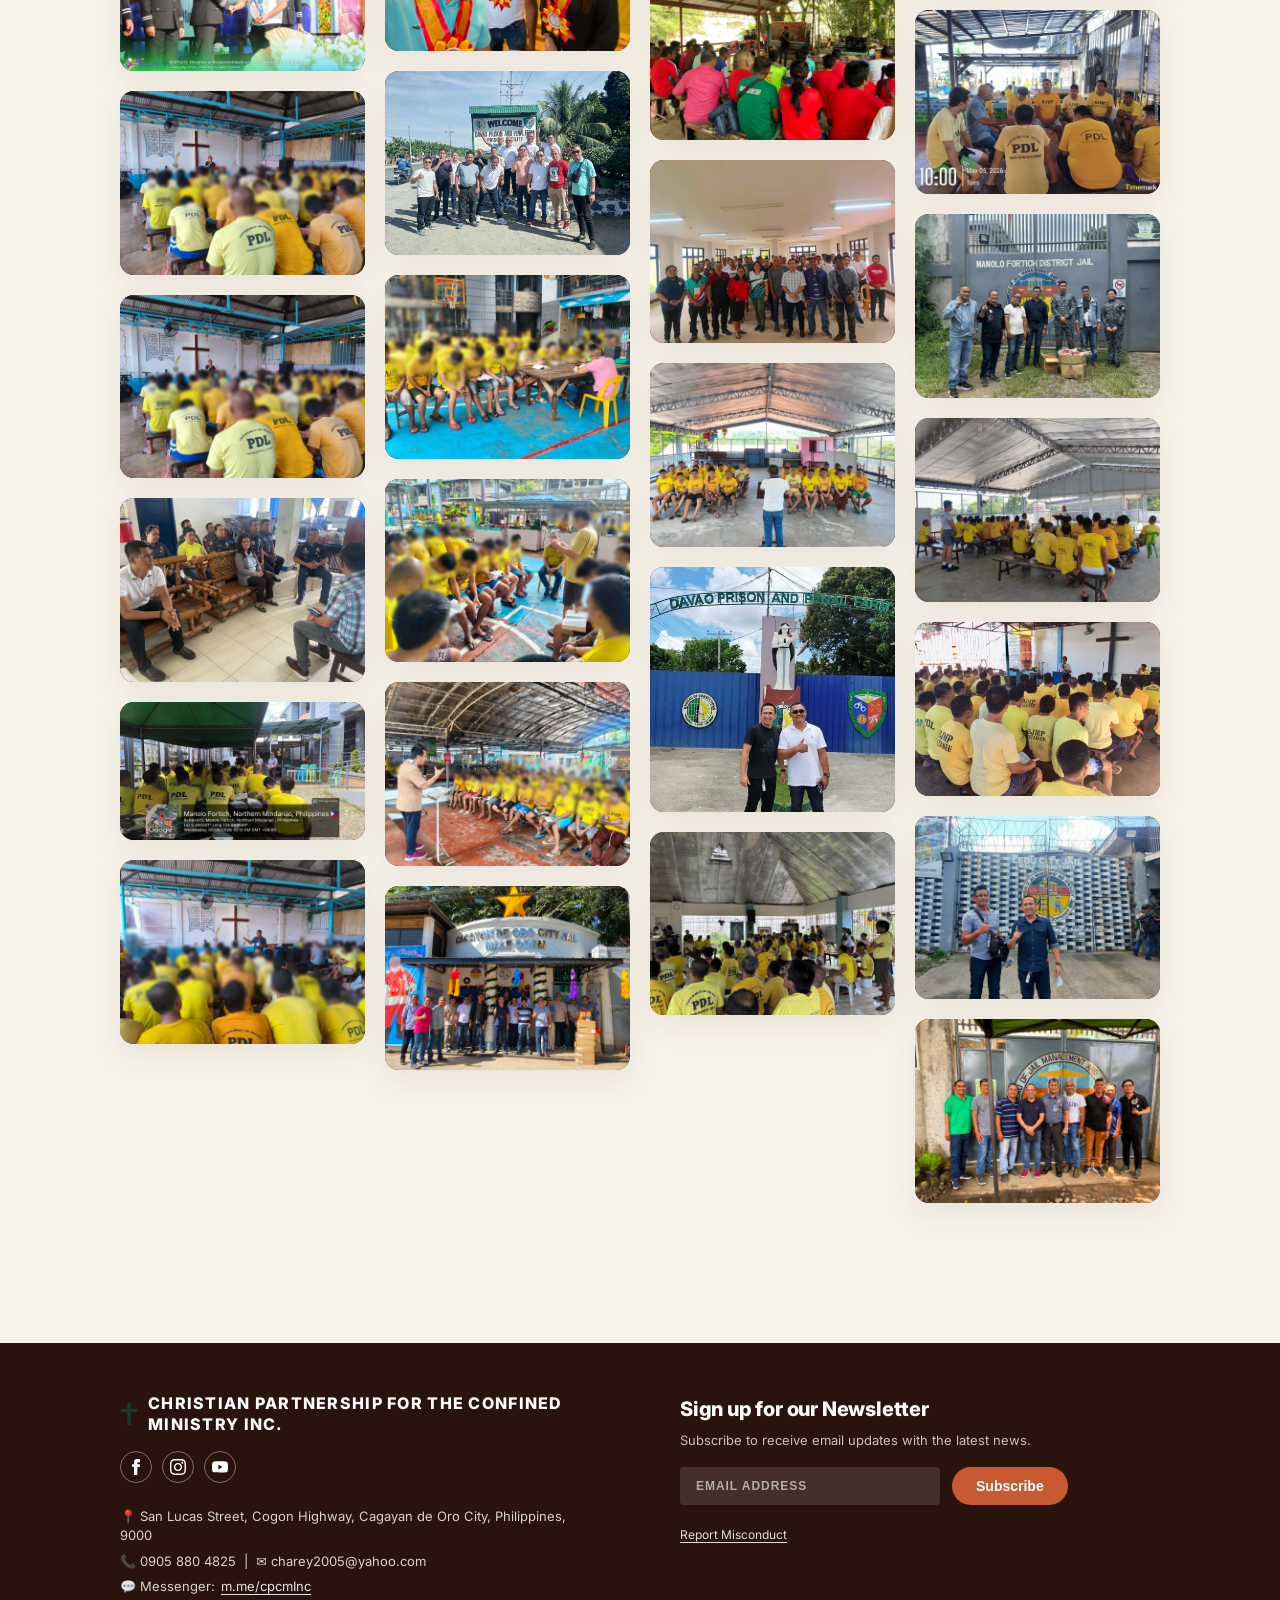
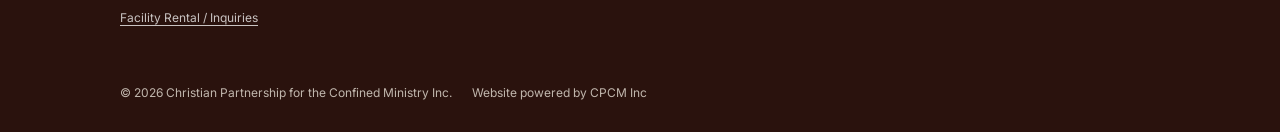
==== commit ffc23700: "added mobile header fix" ====
--- a/gallery.html
+++ b/gallery.html
@@ -3,8 +3,8 @@
 <head>
   <meta charset="UTF-8">
   <meta name="viewport" content="width=device-width, initial-scale=1.0">
-  <meta name="description" content="Christian Partnership for the Confined Ministry Inc, — Ministry in Action Complete Photo Gallery.">
-  <title>Ministry in Action Gallery — Christian Partnership for the Confined Ministry Inc</title>
+  <meta name="description" content="Christian Partnership for the Confined Ministry Inc. — Ministry in Action Complete Photo Gallery.">
+  <title>Ministry in Action Gallery — Christian Partnership for the Confined Ministry Inc.</title>
   
   <!-- Typography Tokens via Google Fonts -->
   <link rel="preconnect" href="https://fonts.googleapis.com">
@@ -189,6 +189,25 @@
       margin-right: 16px;
     }
 
+    .brand-text-full {
+      display: none;
+    }
+
+    .brand-text-short {
+      display: inline;
+      font-size: 15px;
+      letter-spacing: 0.08em;
+    }
+
+    @media (min-width: 768px) {
+      .brand-text-full {
+        display: inline;
+      }
+      .brand-text-short {
+        display: none;
+      }
+    }
+
     @media (min-width: 1200px) {
       .brand-logo {
         font-size: 14px;
@@ -896,11 +915,12 @@
     <div class="container header-container">
 
       <!-- Brand / Logo -->
-      <a href="index.html" class="brand-logo" aria-label="Christian Partnership for the Confined Ministry Inc Homepage">
+      <a href="index.html" class="brand-logo" aria-label="Christian Partnership for the Confined Ministry Inc. Homepage">
         <svg class="cross-icon" viewBox="0 0 24 32" aria-hidden="true">
           <path d="M9.5 0H14.5V8.5H24V13.5H14.5V32H9.5V13.5H0V8.5H9.5V0Z" />
         </svg>
-        <span>CHRISTIAN PARTNERSHIP FOR THE CONFINED MINISTRY INC,</span>
+        <span class="brand-text-full">CHRISTIAN PARTNERSHIP FOR THE CONFINED MINISTRY INC.</span>
+        <span class="brand-text-short">CPCM</span>
       </a>
 
       <!-- Desktop Navigation -->
@@ -911,15 +931,6 @@
           <li><a href="our-story.html" class="nav-link">Our Story</a></li>
           <li><a href="locations.html" class="nav-link">Locations</a></li>
           <li><a href="gallery.html" class="nav-link active" aria-current="page">Gallery</a></li>
-          <li>
-            <button class="search-trigger-btn" id="search-open-btn" aria-label="Open Search">
-              <svg width="18" height="18" viewBox="0 0 24 24" fill="none" stroke="currentColor" stroke-width="2.2"
-                stroke-linecap="round" stroke-linejoin="round">
-                <circle cx="11" cy="11" r="8"></circle>
-                <line x1="21" y1="21" x2="16.65" y2="16.65"></line>
-              </svg>
-            </button>
-          </li>
         </ul>
       </nav>
 
@@ -1337,7 +1348,7 @@
             <svg class="cross-icon" viewBox="0 0 24 32" aria-hidden="true" style="width: 18px; height: 22px;">
               <path d="M9.5 0H14.5V8.5H24V13.5H14.5V32H9.5V13.5H0V8.5H9.5V0Z" />
             </svg>
-            <span>CHRISTIAN PARTNERSHIP FOR THE GOSPEL'S MINISTRY INC.</span>
+            <span>CHRISTIAN PARTNERSHIP FOR THE CONFINED MINISTRY INC.</span>
           </div>
 
           <!-- Social Media Icons (Circular Outlines) -->
@@ -1399,14 +1410,6 @@
     </div>
   </footer>
 
-  <!-- Search Modal -->
-  <div class="search-modal" id="search-modal" aria-hidden="true">
-    <div class="search-modal-content">
-      <button class="search-modal-close" id="search-close-btn" aria-label="Close Search">&times;</button>
-      <input type="text" class="search-big-input" placeholder="Search CPCM Inc..." id="search-input">
-    </div>
-  </div>
-
   <!-- Gallery JavaScript Filter, Lightbox & Header Controller -->
   <script>
     document.addEventListener('DOMContentLoaded', () => {
@@ -1443,29 +1446,8 @@
         });
       }
 
-      // 3. Search Modal Functionality
-      const searchOpenBtn = document.getElementById('search-open-btn');
-      const searchCloseBtn = document.getElementById('search-close-btn');
-      const searchModal = document.getElementById('search-modal');
-      const searchInput = document.getElementById('search-input');
-
-      function toggleSearch(open) {
-        if (!searchModal) return;
-        searchModal.classList.toggle('active', open);
-        searchModal.setAttribute('aria-hidden', !open);
-        if (open) {
-          setTimeout(() => searchInput.focus(), 100);
-        }
-      }
-
-      if (searchOpenBtn) {
-        searchOpenBtn.addEventListener('click', () => toggleSearch(true));
-        searchCloseBtn.addEventListener('click', () => toggleSearch(false));
-      }
-
       document.addEventListener('keydown', (e) => {
         if (e.key === 'Escape') {
-          toggleSearch(false);
           toggleDrawer(false);
         }
       });
